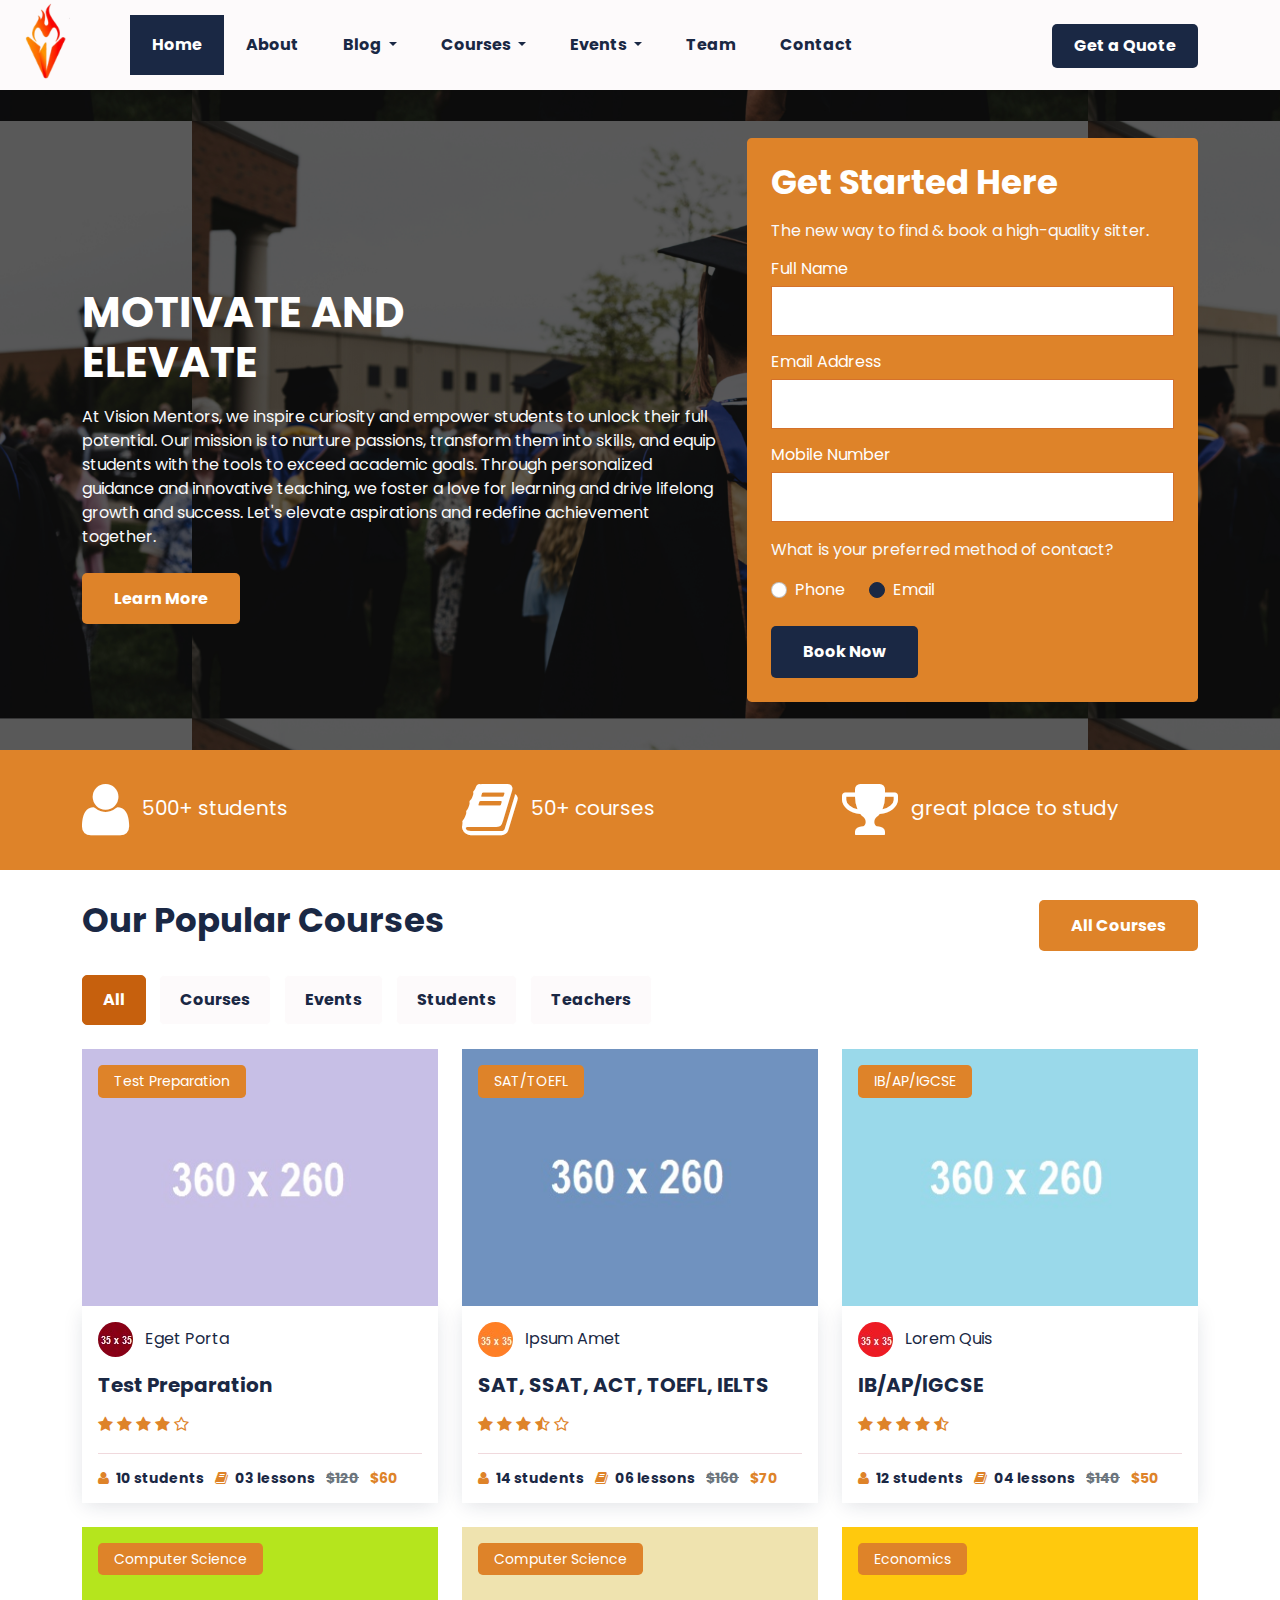
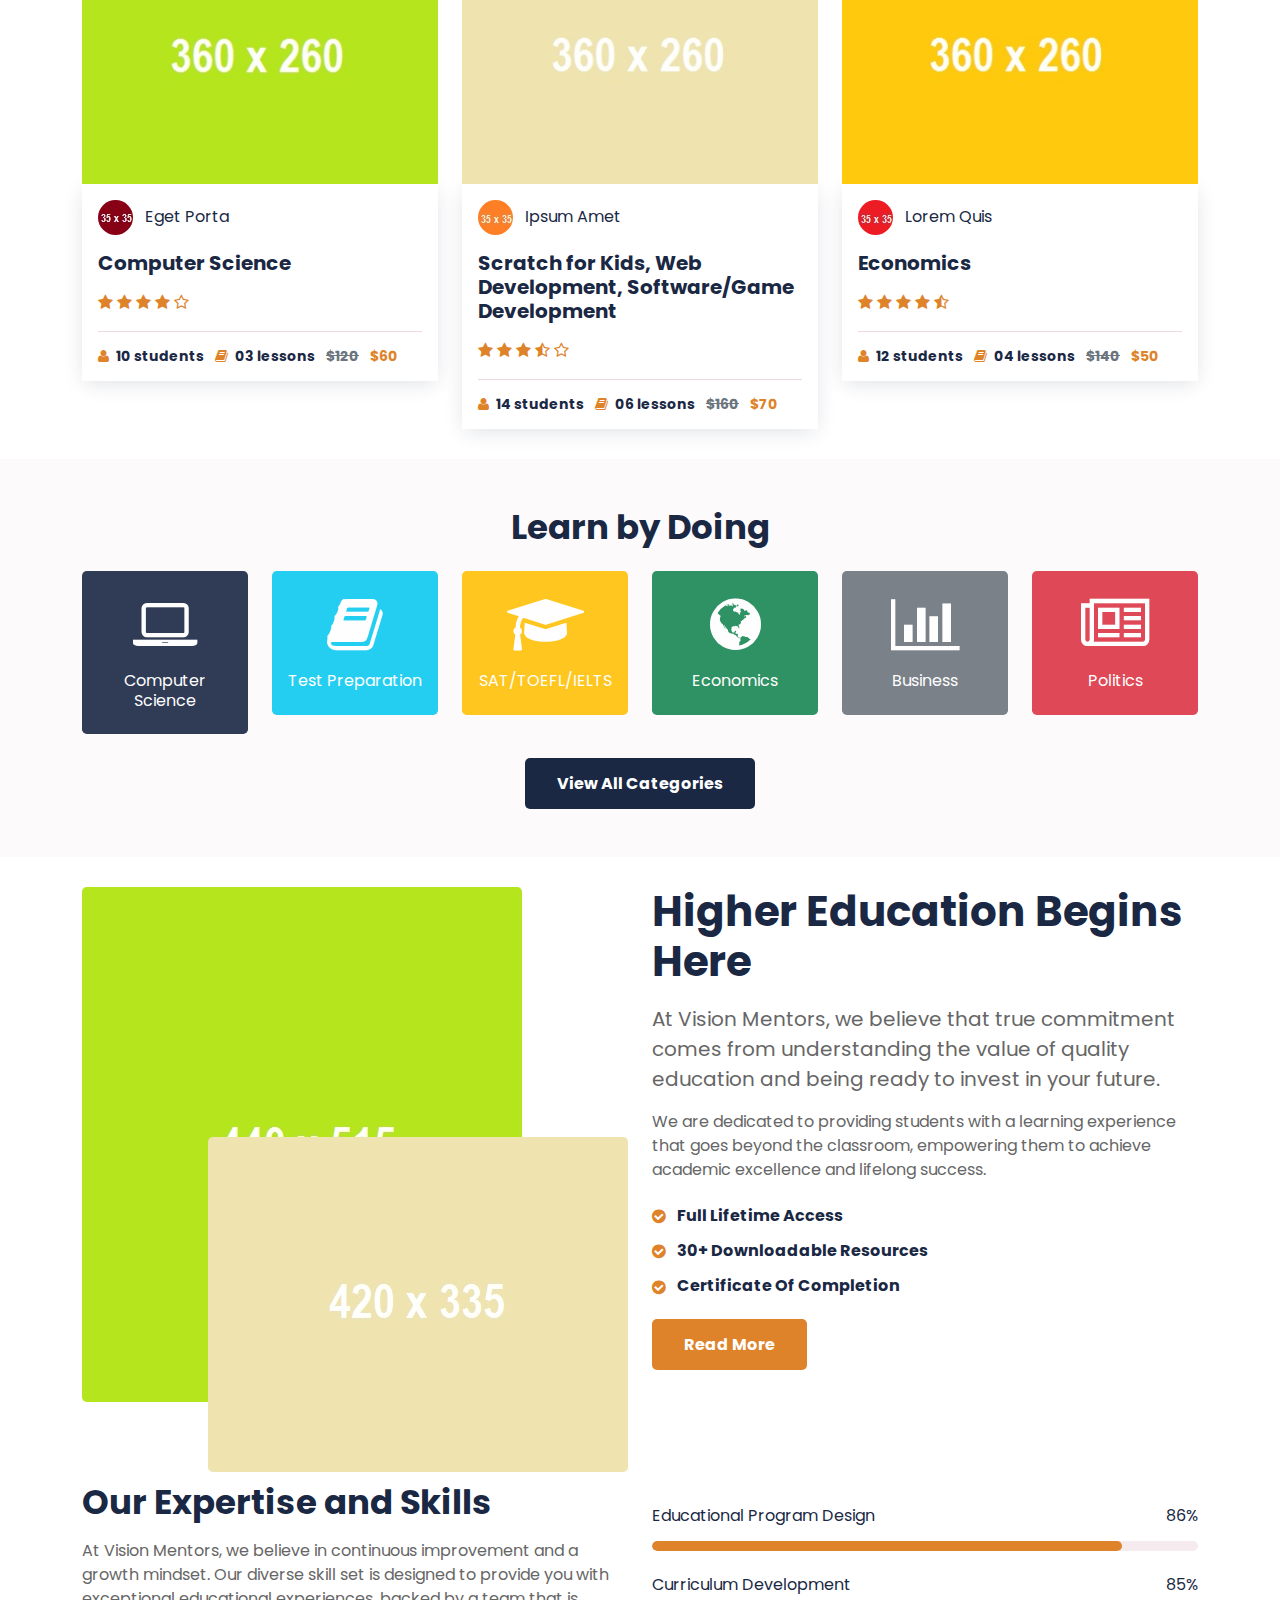
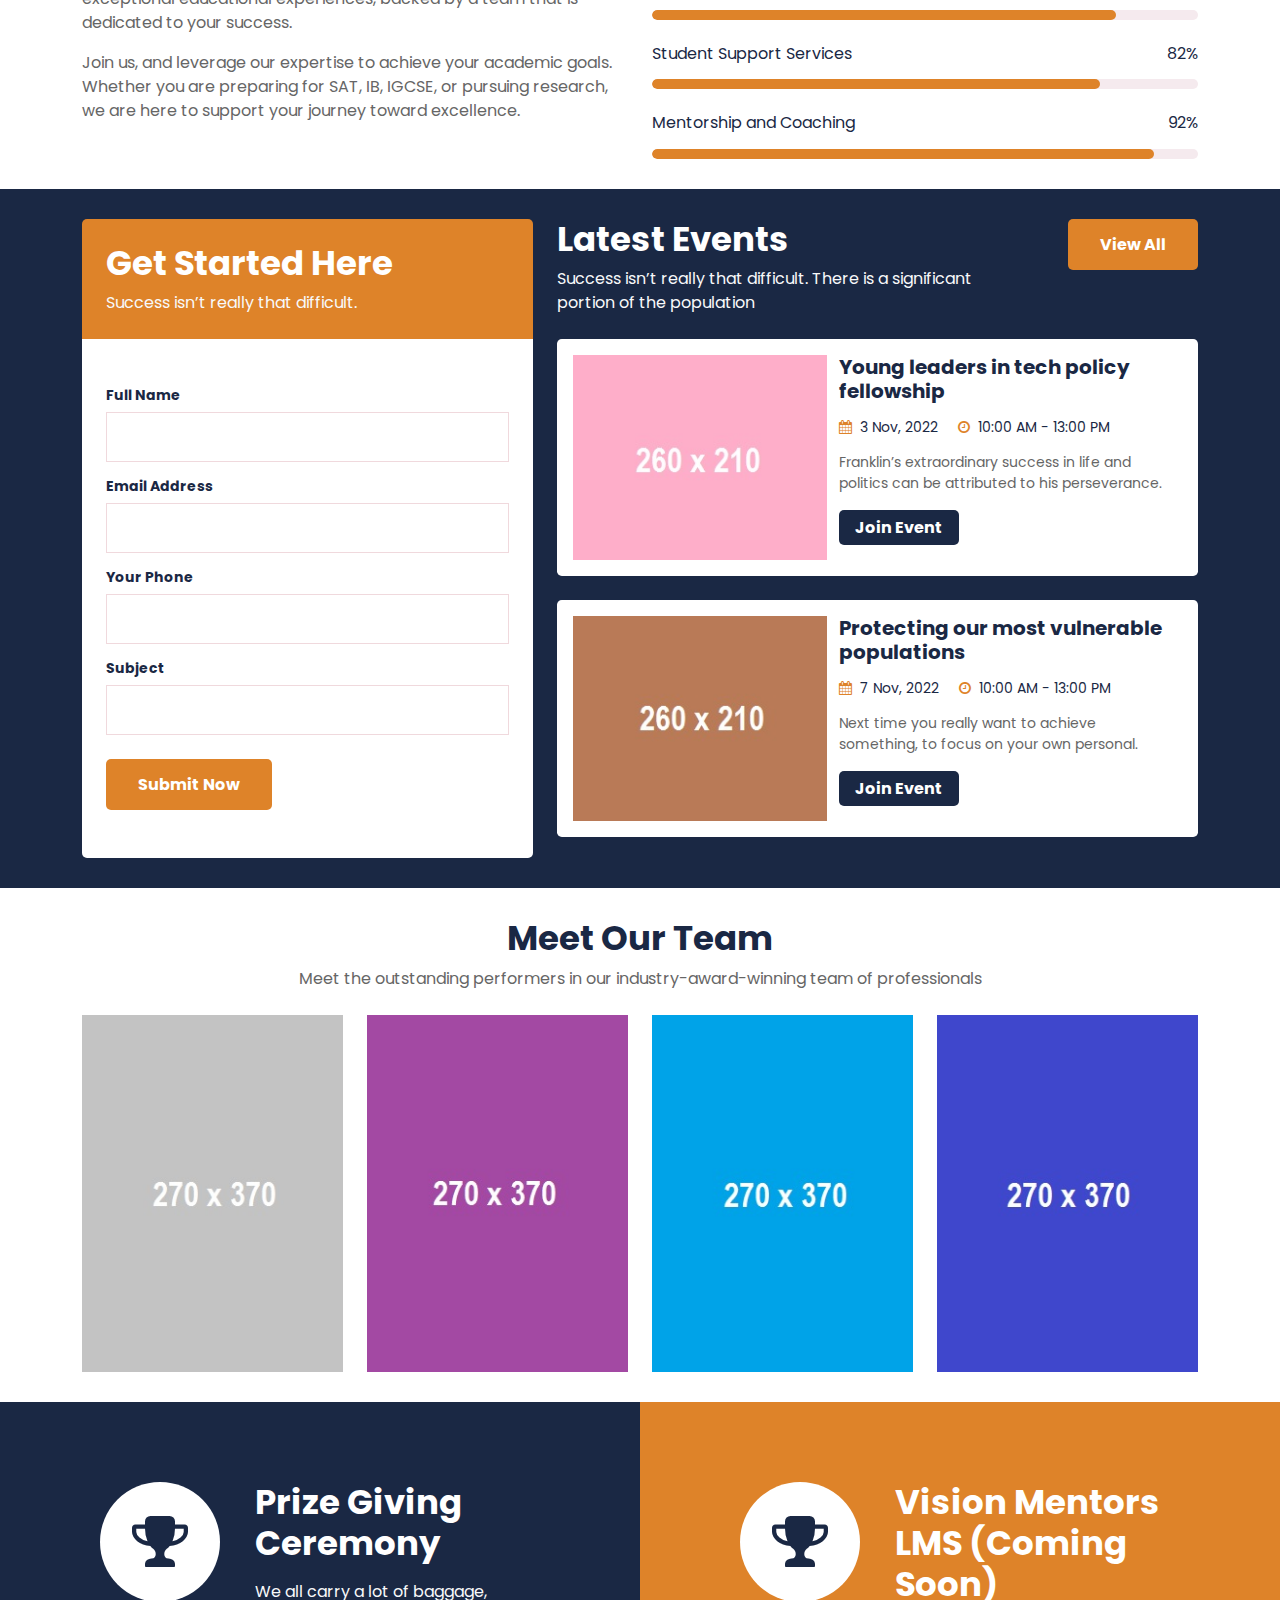
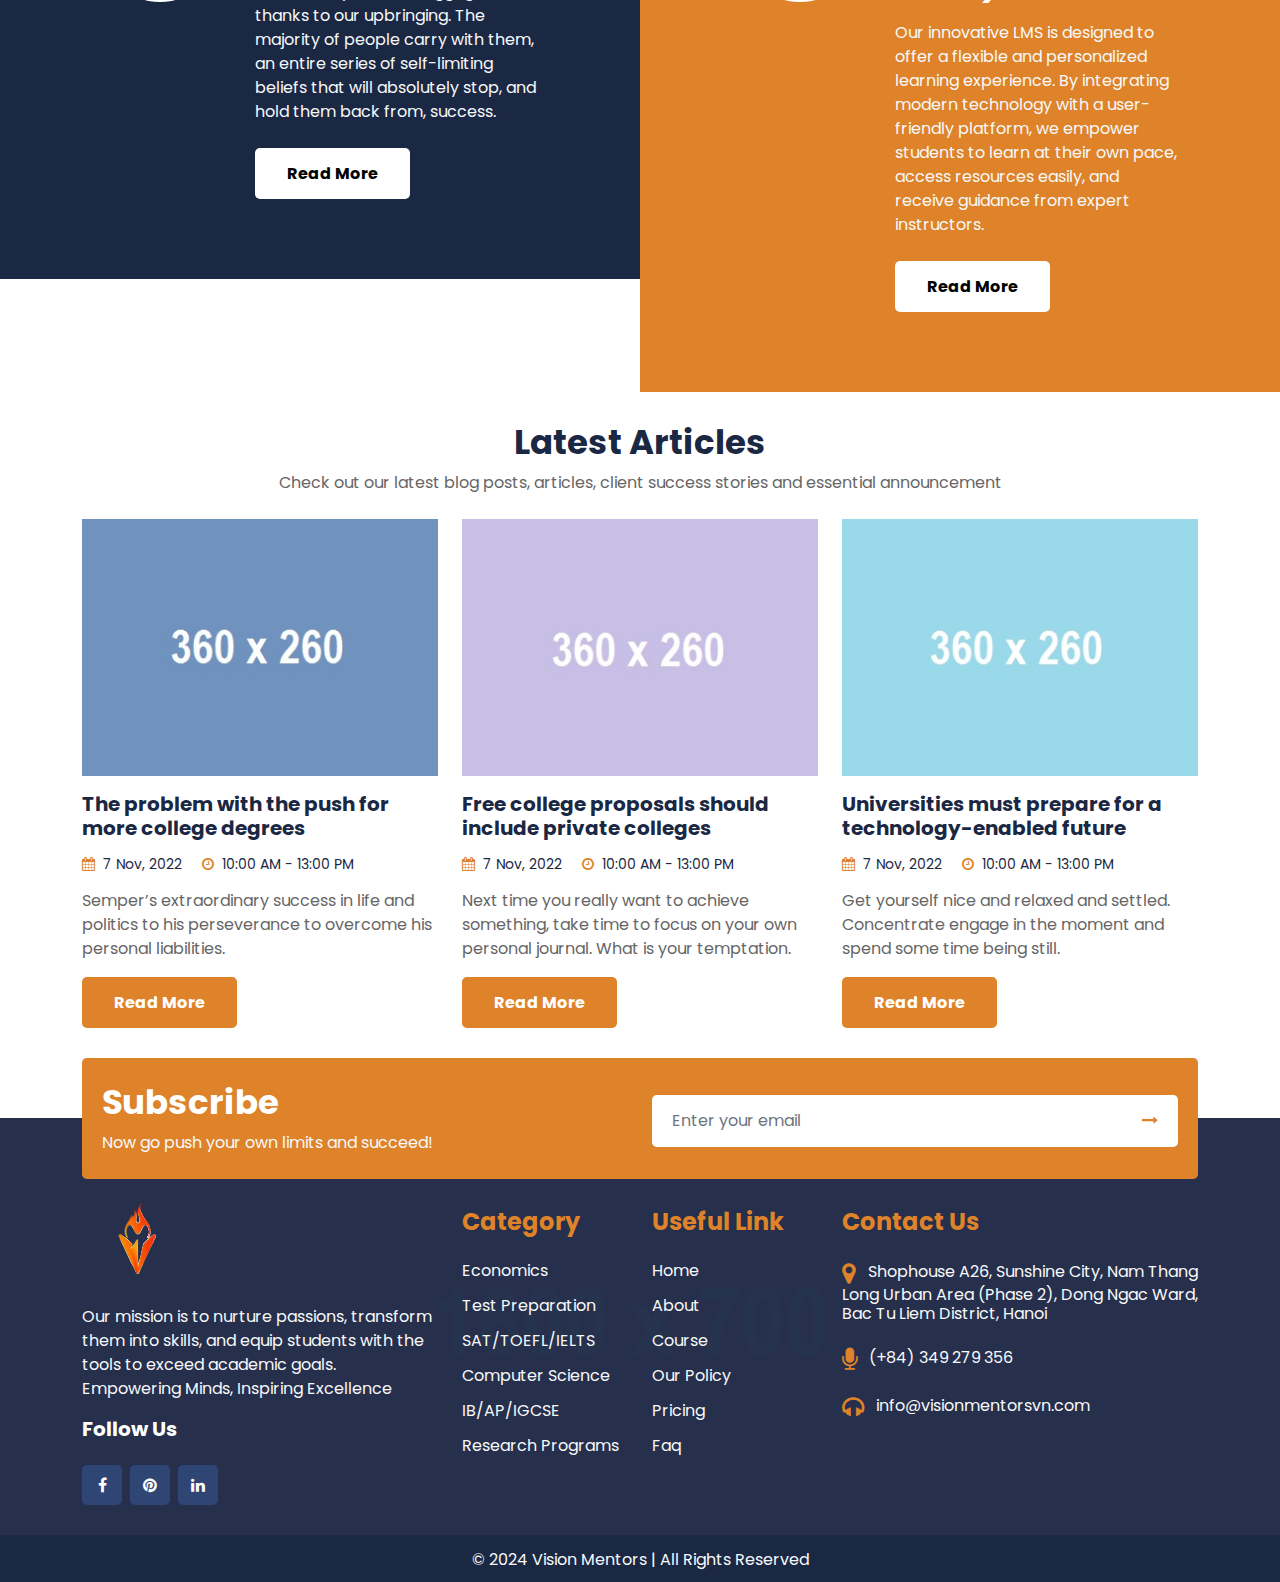
==== index.html @ eeef3424 "First commit" ====
<!DOCTYPE html>
<html lang="en">
<head>
	<meta charset="utf-8">
	<meta http-equiv="X-UA-Compatible" content="IE=edge">
	<meta name="viewport" content="width=device-width, initial-scale=1">
	<title>Vision Mentors</title>
	<link href="css/bootstrap.min.css" rel="stylesheet" >
	<link href="css/font-awesome.min.css" rel="stylesheet" >
	<link href="css/global.css" rel="stylesheet">
	<link href="css/index.css" rel="stylesheet">
    <link href="https://fonts.googleapis.com/css2?family=Poppins&display=swap" rel="stylesheet">
	<script src="js/bootstrap.bundle.min.js"></script>

</head>
<body>

<section id="header">
<nav class="navbar navbar-expand-md navbar-light bg_light p-0" id="navbar_sticky">
  <div class="container-xl">
	<h4 class="mb-0">
		<a class="col_brown" href="index.html">
			<img src="img/logo.png" alt="Vision Mentors Logo" style="max-height: 90px; position: relative; top: -5px; left: -60px;">
		</a>
	</h4>    <button class="navbar-toggler" type="button" data-bs-toggle="collapse" data-bs-target="#navbarSupportedContent" aria-controls="navbarSupportedContent" aria-expanded="false" aria-label="Toggle navigation">
      <span class="navbar-toggler-icon"></span>
    </button>
    <div class="collapse navbar-collapse" id="navbarSupportedContent">
	   <ul class="navbar-nav mb-0">
	    
        <li class="nav-item">
          <a class="nav-link active" aria-current="page" href="index.html">Home</a>
        </li>
		 
		<li class="nav-item">
          <a class="nav-link" href="about.html">About </a>
        </li>

		<li class="nav-item dropdown">
          <a class="nav-link dropdown-toggle" href="#" id="navbarDropdown" role="button" data-bs-toggle="dropdown" aria-expanded="false">
            Blog
          </a>
          <ul class="dropdown-menu drop_1" aria-labelledby="navbarDropdown">
            <li><a class="dropdown-item" href="blog.html"><i class="fa fa-chevron-right font_8 me-1 align-middle"></i> Blog</a></li>
            <li><a class="dropdown-item border-0" href="blog_detail.html"><i class="fa fa-chevron-right font_8 me-1 align-middle"></i> Blog Detail</a></li>
          </ul>
        </li>
		
		<li class="nav-item dropdown">
          <a class="nav-link dropdown-toggle" href="#" id="navbarDropdown" role="button" data-bs-toggle="dropdown" aria-expanded="false">
            Courses
          </a>
          <ul class="dropdown-menu drop_1" aria-labelledby="navbarDropdown">
            <li><a class="dropdown-item" href="course.html"><i class="fa fa-chevron-right font_8 me-1 align-middle"></i> Courses</a></li>
            <li><a class="dropdown-item border-0" href="detail.html"><i class="fa fa-chevron-right font_8 me-1 align-middle"></i> Course Detail</a></li>
          </ul>
        </li>
		
		<li class="nav-item dropdown">
          <a class="nav-link dropdown-toggle" href="#" id="navbarDropdown" role="button" data-bs-toggle="dropdown" aria-expanded="false">
            Events
          </a>
          <ul class="dropdown-menu drop_1" aria-labelledby="navbarDropdown">
            <li><a class="dropdown-item" href="event.html"><i class="fa fa-chevron-right font_8 me-1 align-middle"></i> Events</a></li>
            <li><a class="dropdown-item border-0" href="event_detail.html"><i class="fa fa-chevron-right font_8 me-1 align-middle"></i> Event Detail</a></li>
          </ul>
        </li>
		<li class="nav-item">
          <a class="nav-link" href="team.html">Team </a>
        </li>
		
		
		<li class="nav-item">
          <a class="nav-link" href="contact.html">Contact </a>
        </li>

      </ul>
       <ul class="navbar-nav mb-0 ms-auto">
		
		<li class="nav-item">
          <a class="button_1" href="#">Get a Quote </a>
        </li>
      </ul>
    </div>
  </div>
</nav>
</section>

<section id="center" class="center_h">
 <div class="center_hm pt-5 pb-5">
  <div class="container-xl">
   <div class="center_h1 row">
    <div class="col-md-7">
	 <div class="center_h1l">
	  <h2 class="text-white">MOTIVATE AND <br> ELEVATE</h2>
	  <p class="mt-3 text-light">At Vision Mentors, we inspire curiosity and empower students to unlock their full potential. Our mission is to nurture passions, transform them into skills, and equip students with the tools to exceed academic goals. Through personalized guidance and innovative teaching, we foster a love for learning and drive lifelong growth and success. Let's elevate aspirations and redefine achievement together.</p>
	   <h6 class="mb-0 mt-4"><a class="button" href="about.html">Learn More</a></h6>
	 </div>
	</div>
	<div class="col-md-5">
	 <div class="center_h1r bg_brown p-4 rounded-3">
	  <h3 class="text-white">Get Started Here</h3>
	  <p class="text-light mt-3">The new way to find & book a high-quality sitter.</p>
	  <h6 class="text-white mb-2">Full Name</h6>
	  <input class="form-control" type="text">
	  <h6 class="text-white mb-2 mt-3">Email Address</h6>
	  <input class="form-control" type="text">
	   <h6 class="text-white mb-2 mt-3">Mobile Number</h6>
	  <input class="form-control" type="text">
	  <p class="mt-3 text-light">What is your preferred method of contact?</p>
	    <input class="form-check-input" type="radio" name="flexRadioDefault" id="flexRadioDefault2" checked>
  <label class="form-check-label text-white mx-1" for="flexRadioDefault2">
    Phone
  </label>
    <input class="form-check-input ms-3" type="radio" name="flexRadioDefault" id="flexRadioDefault1" checked>
  <label class="form-check-label text-white mx-1" for="flexRadioDefault2">
    Email
  </label>
  <h6 class="mb-0 mt-4"><a class="button_1" href="#">Book Now</a></h6>
	 </div>
	</div>
   </div>
 </div>
 </div>
</section>

<section id="spec" class="p_3 bg_brown">
 <div class="container-xl">
   <div class="row spec_1">
    <div class="col-md-4">
	 <div class="spec_1i">
	  <h5 class="text-white fw-normal mb-0"><i class="fa fa-user me-2 font_60 lh-1 align-middle"></i> 500+ students</h5>
	 </div>
	</div>
	<div class="col-md-4">
	 <div class="spec_1i">
	  <h5 class="text-white fw-normal mb-0"><i class="fa fa-book me-2 font_60 lh-1 align-middle"></i> 50+ courses</h5>
	 </div>
	</div>
	<div class="col-md-4">
	 <div class="spec_1i">
	  <h5 class="text-white fw-normal mb-0"><i class="fa fa-trophy me-2 font_60 lh-1 align-middle"></i> great place to study </h5>
	 </div>
	</div>
   </div>
 </div>
</section>

<section id="course" class="p_3">
 <div class="container-xl">
   <div class="row course_1">
     <div class="col-md-9">
	  <div class="course_1l">
	   <h3 class="mb-0">Our Popular Courses</h3>
	  </div>
	 </div>
	 <div class="col-md-3">
	  <div class="course_1r text-end">
	    <h6 class="mb-0"><a class="button" href="#">All Courses</a></h6>
	  </div>
	 </div>
   </div>
   <div class="row course_2 mt-4">
    <div class="col-md-12">
	 <ul class="nav nav-tabs mb-0">
    <li class="nav-item d-inline-block me-2">
        <a href="#home" data-bs-toggle="tab" aria-expanded="false" class="nav-link active">
            <span class="d-md-block">All</span>
        </a>
    </li>
    <li class="nav-item d-inline-block me-2">
        <a href="#profile" data-bs-toggle="tab" aria-expanded="true" class="nav-link">
            <span class="d-md-block">Courses</span>
        </a>
    </li>
	<li class="nav-item d-inline-block me-2">
        <a href="#profile1" data-bs-toggle="tab" aria-expanded="true" class="nav-link">
            <span class="d-md-block">Events</span>
        </a>
    </li>
    <li class="nav-item d-inline-block me-2">
        <a href="#profile2" data-bs-toggle="tab" aria-expanded="true" class="nav-link">
            <span class="d-md-block">Students</span>
        </a>
    </li>
	<li class="nav-item d-inline-block">
        <a href="#profile3" data-bs-toggle="tab" aria-expanded="true" class="nav-link">
            <span class="d-md-block">Teachers</span>
        </a>
    </li>
</ul>
	</div>
   </div>
   <div class="row course_3 mt-4">
     <div class="tab-content">
    <div class="tab-pane active" id="home">
        <div class="course_3i row">
		 <div class="col-md-4">
		  <div class="course_3im clearfix">
		   <div class="course_3im1 position-relative clearfix">
		     <div class="course_3im1i clearfix">
		       <div class="grid clearfix">
				  <figure class="effect-jazz mb-0">
					<a href="#"><img src="img/2.jpg" class="w-100" alt="abc"></a>
				  </figure>
			  </div>
		     </div>
			  <div class="course_3im1i1 position-absolute w-100 top-0 clearfix p-3">
		      <h6 class="mb-0"><a class="bg_brown d-inline-block px-3 pt-2 pb-2 text-white font_14 rounded-3" href="#"> Test Preparation</a></h6>
		   </div>
		   </div>
		   <div class="course_3im2 p-3 shadow_box">
		    <h6><img src="img/8.jpg" class="rounded-circle me-2" alt="abc"> Eget Porta</h6>
			<h5 class="mt-3 mb-3"><a href="#">Test Preparation</a></h5>
			<span class="col_yell me-3">
			<i class="fa fa-star"></i>
			<i class="fa fa-star"></i>
			<i class="fa fa-star"></i>
			<i class="fa fa-star"></i>
			<i class="fa fa-star-o"></i>
			</span>
			<hr>
			<h6 class="font_14 fw-bold mb-0"><i class="fa fa-user col_brown me-1"></i> 10 students <i class="fa fa-book col_brown me-1 ms-2"></i> 03 lessons <span class="text-decoration-line-through text-muted mx-2">$120</span> <span class="col_brown">$60</span></h6>
		   </div>
		  </div>
		 </div>
		 <div class="col-md-4">
		  <div class="course_3im clearfix">
		   <div class="course_3im1 position-relative clearfix">
		     <div class="course_3im1i clearfix">
		       <div class="grid clearfix">
				  <figure class="effect-jazz mb-0">
					<a href="#"><img src="img/3.jpg" class="w-100" alt="abc"></a>
				  </figure>
			  </div>
		     </div>
			  <div class="course_3im1i1 position-absolute w-100 top-0 clearfix p-3">
		      <h6 class="mb-0"><a class="bg_brown d-inline-block px-3 pt-2 pb-2 text-white font_14 rounded-3" href="#"> SAT/TOEFL</a></h6>
		   </div>
		   </div>
		   <div class="course_3im2 p-3 shadow_box">
		    <h6><img src="img/9.jpg" class="rounded-circle me-2" alt="abc"> Ipsum Amet</h6>
			<h5 class="mt-3 mb-3"><a href="#">SAT, SSAT, ACT, TOEFL, IELTS</a></h5>
			<span class="col_yell me-3">
			<i class="fa fa-star"></i>
			<i class="fa fa-star"></i>
			<i class="fa fa-star"></i>
			<i class="fa fa-star-half-o"></i>
			<i class="fa fa-star-o"></i>
			</span>
			<hr>
			<h6 class="font_14 fw-bold mb-0"><i class="fa fa-user col_brown me-1"></i> 14 students <i class="fa fa-book col_brown me-1 ms-2"></i> 06 lessons <span class="text-decoration-line-through text-muted mx-2">$160</span> <span class="col_brown">$70</span></h6>
		   </div>
		  </div>
		 </div>
		 <div class="col-md-4">
		  <div class="course_3im clearfix">
		   <div class="course_3im1 position-relative clearfix">
		     <div class="course_3im1i clearfix">
		       <div class="grid clearfix">
				  <figure class="effect-jazz mb-0">
					<a href="#"><img src="img/4.jpg" class="w-100" alt="abc"></a>
				  </figure>
			  </div>
		     </div>
			  <div class="course_3im1i1 position-absolute w-100 top-0 clearfix p-3">
		      <h6 class="mb-0"><a class="bg_brown d-inline-block px-3 pt-2 pb-2 text-white font_14 rounded-3" href="#"> IB/AP/IGCSE</a></h6>
		   </div>
		   </div>
		   <div class="course_3im2 p-3 shadow_box">
		    <h6><img src="img/10.jpg" class="rounded-circle me-2" alt="abc"> Lorem Quis</h6>
			<h5 class="mt-3 mb-3"><a href="#">IB/AP/IGCSE</a></h5>
			<span class="col_yell me-3">
			<i class="fa fa-star"></i>
			<i class="fa fa-star"></i>
			<i class="fa fa-star"></i>
			<i class="fa fa-star"></i>
			<i class="fa fa-star-half-o"></i>
			</span>
			<hr>
			<h6 class="font_14 fw-bold mb-0"><i class="fa fa-user col_brown me-1"></i> 12 students <i class="fa fa-book col_brown me-1 ms-2"></i> 04 lessons <span class="text-decoration-line-through text-muted mx-2">$140</span> <span class="col_brown">$50</span></h6>
		   </div>
		  </div>
		 </div>
		</div>
		<div class="course_3i row mt-4">
		 <div class="col-md-4">
		  <div class="course_3im clearfix">
		   <div class="course_3im1 position-relative clearfix">
		     <div class="course_3im1i clearfix">
		       <div class="grid clearfix">
				  <figure class="effect-jazz mb-0">
					<a href="#"><img src="img/5.jpg" class="w-100" alt="abc"></a>
				  </figure>
			  </div>
		     </div>
			  <div class="course_3im1i1 position-absolute w-100 top-0 clearfix p-3">
		      <h6 class="mb-0"><a class="bg_brown d-inline-block px-3 pt-2 pb-2 text-white font_14 rounded-3" href="#"> Computer Science</a></h6>
		   </div>
		   </div>
		   <div class="course_3im2 p-3 shadow_box">
		    <h6><img src="img/8.jpg" class="rounded-circle me-2" alt="abc"> Eget Porta</h6>
			<h5 class="mt-3 mb-3"><a href="#">Computer Science</a></h5>
			<span class="col_yell me-3">
			<i class="fa fa-star"></i>
			<i class="fa fa-star"></i>
			<i class="fa fa-star"></i>
			<i class="fa fa-star"></i>
			<i class="fa fa-star-o"></i>
			</span>
			<hr>
			<h6 class="font_14 fw-bold mb-0"><i class="fa fa-user col_brown me-1"></i> 10 students <i class="fa fa-book col_brown me-1 ms-2"></i> 03 lessons <span class="text-decoration-line-through text-muted mx-2">$120</span> <span class="col_brown">$60</span></h6>
		   </div>
		  </div>
		 </div>
		 <div class="col-md-4">
		  <div class="course_3im clearfix">
		   <div class="course_3im1 position-relative clearfix">
		     <div class="course_3im1i clearfix">
		       <div class="grid clearfix">
				  <figure class="effect-jazz mb-0">
					<a href="#"><img src="img/6.jpg" class="w-100" alt="abc"></a>
				  </figure>
			  </div>
		     </div>
			  <div class="course_3im1i1 position-absolute w-100 top-0 clearfix p-3">
		      <h6 class="mb-0"><a class="bg_brown d-inline-block px-3 pt-2 pb-2 text-white font_14 rounded-3" href="#"> Computer Science</a></h6>
		   </div>
		   </div>
		   <div class="course_3im2 p-3 shadow_box">
		    <h6><img src="img/9.jpg" class="rounded-circle me-2" alt="abc"> Ipsum Amet</h6>
			<h5 class="mt-3 mb-3"><a href="#">Scratch for Kids, Web Development, Software/Game Development</a></h5>
			<span class="col_yell me-3">
			<i class="fa fa-star"></i>
			<i class="fa fa-star"></i>
			<i class="fa fa-star"></i>
			<i class="fa fa-star-half-o"></i>
			<i class="fa fa-star-o"></i>
			</span>
			<hr>
			<h6 class="font_14 fw-bold mb-0"><i class="fa fa-user col_brown me-1"></i> 14 students <i class="fa fa-book col_brown me-1 ms-2"></i> 06 lessons <span class="text-decoration-line-through text-muted mx-2">$160</span> <span class="col_brown">$70</span></h6>
		   </div>
		  </div>
		 </div>
		 <div class="col-md-4">
		  <div class="course_3im clearfix">
		   <div class="course_3im1 position-relative clearfix">
		     <div class="course_3im1i clearfix">
		       <div class="grid clearfix">
				  <figure class="effect-jazz mb-0">
					<a href="#"><img src="img/7.jpg" class="w-100" alt="abc"></a>
				  </figure>
			  </div>
		     </div>
			  <div class="course_3im1i1 position-absolute w-100 top-0 clearfix p-3">
		      <h6 class="mb-0"><a class="bg_brown d-inline-block px-3 pt-2 pb-2 text-white font_14 rounded-3" href="#"> Economics</a></h6>
		   </div>
		   </div>
		   <div class="course_3im2 p-3 shadow_box">
		    <h6><img src="img/10.jpg" class="rounded-circle me-2" alt="abc"> Lorem Quis</h6>
			<h5 class="mt-3 mb-3"><a href="#">Economics</a></h5>
			<span class="col_yell me-3">
			<i class="fa fa-star"></i>
			<i class="fa fa-star"></i>
			<i class="fa fa-star"></i>
			<i class="fa fa-star"></i>
			<i class="fa fa-star-half-o"></i>
			</span>
			<hr>
			<h6 class="font_14 fw-bold mb-0"><i class="fa fa-user col_brown me-1"></i> 12 students <i class="fa fa-book col_brown me-1 ms-2"></i> 04 lessons <span class="text-decoration-line-through text-muted mx-2">$140</span> <span class="col_brown">$50</span></h6>
		   </div>
		  </div>
		 </div>
		</div>
    </div>
    <div class="tab-pane" id="profile">
         <div class="course_3i row">
		 <div class="col-md-4">
		  <div class="course_3im clearfix">
		   <div class="course_3im1 position-relative clearfix">
		     <div class="course_3im1i clearfix">
		       <div class="grid clearfix">
				  <figure class="effect-jazz mb-0">
					<a href="#"><img src="img/5.jpg" class="w-100" alt="abc"></a>
				  </figure>
			  </div>
		     </div>
			  <div class="course_3im1i1 position-absolute w-100 top-0 clearfix p-3">
		      <h6 class="mb-0"><a class="bg_brown d-inline-block px-3 pt-2 pb-2 text-white font_14 rounded-3" href="#"> Research Program</a></h6>
		   </div>
		   </div>
		   <div class="course_3im2 p-3 shadow_box">
		    <h6><img src="img/8.jpg" class="rounded-circle me-2" alt="abc"> Eget Porta</h6>
			<h5 class="mt-3 mb-3"><a href="#">Research Program</a></h5>
			<span class="col_yell me-3">
			<i class="fa fa-star"></i>
			<i class="fa fa-star"></i>
			<i class="fa fa-star"></i>
			<i class="fa fa-star"></i>
			<i class="fa fa-star-o"></i>
			</span>
			<hr>
			<h6 class="font_14 fw-bold mb-0"><i class="fa fa-user col_brown me-1"></i> 10 students <i class="fa fa-book col_brown me-1 ms-2"></i> 03 lessons <span class="text-decoration-line-through text-muted mx-2">$120</span> <span class="col_brown">$60</span></h6>
		   </div>
		  </div>
		 </div>
		 <div class="col-md-4">
		  <div class="course_3im clearfix">
		   <div class="course_3im1 position-relative clearfix">
		     <div class="course_3im1i clearfix">
		       <div class="grid clearfix">
				  <figure class="effect-jazz mb-0">
					<a href="#"><img src="img/6.jpg" class="w-100" alt="abc"></a>
				  </figure>
			  </div>
		     </div>
			  <div class="course_3im1i1 position-absolute w-100 top-0 clearfix p-3">
		      <h6 class="mb-0"><a class="bg_brown d-inline-block px-3 pt-2 pb-2 text-white font_14 rounded-3" href="#"> Politics</a></h6>
		   </div>
		   </div>
		   <div class="course_3im2 p-3 shadow_box">
		    <h6><img src="img/9.jpg" class="rounded-circle me-2" alt="abc"> Ipsum Amet</h6>
			<h5 class="mt-3 mb-3"><a href="#">Business & Management Studies</a></h5>
			<span class="col_yell me-3">
			<i class="fa fa-star"></i>
			<i class="fa fa-star"></i>
			<i class="fa fa-star"></i>
			<i class="fa fa-star-half-o"></i>
			<i class="fa fa-star-o"></i>
			</span>
			<hr>
			<h6 class="font_14 fw-bold mb-0"><i class="fa fa-user col_brown me-1"></i> 14 students <i class="fa fa-book col_brown me-1 ms-2"></i> 06 lessons <span class="text-decoration-line-through text-muted mx-2">$160</span> <span class="col_brown">$70</span></h6>
		   </div>
		  </div>
		 </div>
		 <div class="col-md-4">
		  <div class="course_3im clearfix">
		   <div class="course_3im1 position-relative clearfix">
		     <div class="course_3im1i clearfix">
		       <div class="grid clearfix">
				  <figure class="effect-jazz mb-0">
					<a href="#"><img src="img/7.jpg" class="w-100" alt="abc"></a>
				  </figure>
			  </div>
		     </div>
			  <div class="course_3im1i1 position-absolute w-100 top-0 clearfix p-3">
		      <h6 class="mb-0"><a class="bg_brown d-inline-block px-3 pt-2 pb-2 text-white font_14 rounded-3" href="#"> Psychology</a></h6>
		   </div>
		   </div>
		   <div class="course_3im2 p-3 shadow_box">
		    <h6><img src="img/10.jpg" class="rounded-circle me-2" alt="abc"> Lorem Quis</h6>
			<h5 class="mt-3 mb-3"><a href="#">History of Art, Architecture & Design</a></h5>
			<span class="col_yell me-3">
			<i class="fa fa-star"></i>
			<i class="fa fa-star"></i>
			<i class="fa fa-star"></i>
			<i class="fa fa-star"></i>
			<i class="fa fa-star-half-o"></i>
			</span>
			<hr>
			<h6 class="font_14 fw-bold mb-0"><i class="fa fa-user col_brown me-1"></i> 12 students <i class="fa fa-book col_brown me-1 ms-2"></i> 04 lessons <span class="text-decoration-line-through text-muted mx-2">$140</span> <span class="col_brown">$50</span></h6>
		   </div>
		  </div>
		 </div>
		</div>
    </div>
	
	<div class="tab-pane" id="profile1">
         <div class="course_3i row">
		 <div class="col-md-4">
		  <div class="course_3im clearfix">
		   <div class="course_3im1 position-relative clearfix">
		     <div class="course_3im1i clearfix">
		       <div class="grid clearfix">
				  <figure class="effect-jazz mb-0">
					<a href="#"><img src="img/2.jpg" class="w-100" alt="abc"></a>
				  </figure>
			  </div>
		     </div>
			  <div class="course_3im1i1 position-absolute w-100 top-0 clearfix p-3">
		      <h6 class="mb-0"><a class="bg_brown d-inline-block px-3 pt-2 pb-2 text-white font_14 rounded-3" href="#"> Business</a></h6>
		   </div>
		   </div>
		   <div class="course_3im2 p-3 shadow_box">
		    <h6><img src="img/8.jpg" class="rounded-circle me-2" alt="abc"> Eget Porta</h6>
			<h5 class="mt-3 mb-3"><a href="#">Aeronautical & Manufacturing Engineering</a></h5>
			<span class="col_yell me-3">
			<i class="fa fa-star"></i>
			<i class="fa fa-star"></i>
			<i class="fa fa-star"></i>
			<i class="fa fa-star"></i>
			<i class="fa fa-star-o"></i>
			</span>
			<hr>
			<h6 class="font_14 fw-bold mb-0"><i class="fa fa-user col_brown me-1"></i> 10 students <i class="fa fa-book col_brown me-1 ms-2"></i> 03 lessons <span class="text-decoration-line-through text-muted mx-2">$120</span> <span class="col_brown">$60</span></h6>
		   </div>
		  </div>
		 </div>
		 <div class="col-md-4">
		  <div class="course_3im clearfix">
		   <div class="course_3im1 position-relative clearfix">
		     <div class="course_3im1i clearfix">
		       <div class="grid clearfix">
				  <figure class="effect-jazz mb-0">
					<a href="#"><img src="img/3.jpg" class="w-100" alt="abc"></a>
				  </figure>
			  </div>
		     </div>
			  <div class="course_3im1i1 position-absolute w-100 top-0 clearfix p-3">
		      <h6 class="mb-0"><a class="bg_brown d-inline-block px-3 pt-2 pb-2 text-white font_14 rounded-3" href="#"> Politics</a></h6>
		   </div>
		   </div>
		   <div class="course_3im2 p-3 shadow_box">
		    <h6><img src="img/9.jpg" class="rounded-circle me-2" alt="abc"> Ipsum Amet</h6>
			<h5 class="mt-3 mb-3"><a href="#">Business & Management Studies</a></h5>
			<span class="col_yell me-3">
			<i class="fa fa-star"></i>
			<i class="fa fa-star"></i>
			<i class="fa fa-star"></i>
			<i class="fa fa-star-half-o"></i>
			<i class="fa fa-star-o"></i>
			</span>
			<hr>
			<h6 class="font_14 fw-bold mb-0"><i class="fa fa-user col_brown me-1"></i> 14 students <i class="fa fa-book col_brown me-1 ms-2"></i> 06 lessons <span class="text-decoration-line-through text-muted mx-2">$160</span> <span class="col_brown">$70</span></h6>
		   </div>
		  </div>
		 </div>
		 <div class="col-md-4">
		  <div class="course_3im clearfix">
		   <div class="course_3im1 position-relative clearfix">
		     <div class="course_3im1i clearfix">
		       <div class="grid clearfix">
				  <figure class="effect-jazz mb-0">
					<a href="#"><img src="img/4.jpg" class="w-100" alt="abc"></a>
				  </figure>
			  </div>
		     </div>
			  <div class="course_3im1i1 position-absolute w-100 top-0 clearfix p-3">
		      <h6 class="mb-0"><a class="bg_brown d-inline-block px-3 pt-2 pb-2 text-white font_14 rounded-3" href="#"> Psychology</a></h6>
		   </div>
		   </div>
		   <div class="course_3im2 p-3 shadow_box">
		    <h6><img src="img/10.jpg" class="rounded-circle me-2" alt="abc"> Lorem Quis</h6>
			<h5 class="mt-3 mb-3"><a href="#">History of Art, Architecture & Design</a></h5>
			<span class="col_yell me-3">
			<i class="fa fa-star"></i>
			<i class="fa fa-star"></i>
			<i class="fa fa-star"></i>
			<i class="fa fa-star"></i>
			<i class="fa fa-star-half-o"></i>
			</span>
			<hr>
			<h6 class="font_14 fw-bold mb-0"><i class="fa fa-user col_brown me-1"></i> 12 students <i class="fa fa-book col_brown me-1 ms-2"></i> 04 lessons <span class="text-decoration-line-through text-muted mx-2">$140</span> <span class="col_brown">$50</span></h6>
		   </div>
		  </div>
		 </div>
		</div>
    </div>
	
	<div class="tab-pane" id="profile2">
         <div class="course_3i row">
		 <div class="col-md-4">
		  <div class="course_3im clearfix">
		   <div class="course_3im1 position-relative clearfix">
		     <div class="course_3im1i clearfix">
		       <div class="grid clearfix">
				  <figure class="effect-jazz mb-0">
					<a href="#"><img src="img/5.jpg" class="w-100" alt="abc"></a>
				  </figure>
			  </div>
		     </div>
			  <div class="course_3im1i1 position-absolute w-100 top-0 clearfix p-3">
		      <h6 class="mb-0"><a class="bg_brown d-inline-block px-3 pt-2 pb-2 text-white font_14 rounded-3" href="#"> Business</a></h6>
		   </div>
		   </div>
		   <div class="course_3im2 p-3 shadow_box">
		    <h6><img src="img/8.jpg" class="rounded-circle me-2" alt="abc"> Eget Porta</h6>
			<h5 class="mt-3 mb-3"><a href="#">Aeronautical & Manufacturing Engineering</a></h5>
			<span class="col_yell me-3">
			<i class="fa fa-star"></i>
			<i class="fa fa-star"></i>
			<i class="fa fa-star"></i>
			<i class="fa fa-star"></i>
			<i class="fa fa-star-o"></i>
			</span>
			<hr>
			<h6 class="font_14 fw-bold mb-0"><i class="fa fa-user col_brown me-1"></i> 10 students <i class="fa fa-book col_brown me-1 ms-2"></i> 03 lessons <span class="text-decoration-line-through text-muted mx-2">$120</span> <span class="col_brown">$60</span></h6>
		   </div>
		  </div>
		 </div>
		 <div class="col-md-4">
		  <div class="course_3im clearfix">
		   <div class="course_3im1 position-relative clearfix">
		     <div class="course_3im1i clearfix">
		       <div class="grid clearfix">
				  <figure class="effect-jazz mb-0">
					<a href="#"><img src="img/6.jpg" class="w-100" alt="abc"></a>
				  </figure>
			  </div>
		     </div>
			  <div class="course_3im1i1 position-absolute w-100 top-0 clearfix p-3">
		      <h6 class="mb-0"><a class="bg_brown d-inline-block px-3 pt-2 pb-2 text-white font_14 rounded-3" href="#"> Politics</a></h6>
		   </div>
		   </div>
		   <div class="course_3im2 p-3 shadow_box">
		    <h6><img src="img/9.jpg" class="rounded-circle me-2" alt="abc"> Ipsum Amet</h6>
			<h5 class="mt-3 mb-3"><a href="#">Business & Management Studies</a></h5>
			<span class="col_yell me-3">
			<i class="fa fa-star"></i>
			<i class="fa fa-star"></i>
			<i class="fa fa-star"></i>
			<i class="fa fa-star-half-o"></i>
			<i class="fa fa-star-o"></i>
			</span>
			<hr>
			<h6 class="font_14 fw-bold mb-0"><i class="fa fa-user col_brown me-1"></i> 14 students <i class="fa fa-book col_brown me-1 ms-2"></i> 06 lessons <span class="text-decoration-line-through text-muted mx-2">$160</span> <span class="col_brown">$70</span></h6>
		   </div>
		  </div>
		 </div>
		 <div class="col-md-4">
		  <div class="course_3im clearfix">
		   <div class="course_3im1 position-relative clearfix">
		     <div class="course_3im1i clearfix">
		       <div class="grid clearfix">
				  <figure class="effect-jazz mb-0">
					<a href="#"><img src="img/7.jpg" class="w-100" alt="abc"></a>
				  </figure>
			  </div>
		     </div>
			  <div class="course_3im1i1 position-absolute w-100 top-0 clearfix p-3">
		      <h6 class="mb-0"><a class="bg_brown d-inline-block px-3 pt-2 pb-2 text-white font_14 rounded-3" href="#"> Psychology</a></h6>
		   </div>
		   </div>
		   <div class="course_3im2 p-3 shadow_box">
		    <h6><img src="img/10.jpg" class="rounded-circle me-2" alt="abc"> Lorem Quis</h6>
			<h5 class="mt-3 mb-3"><a href="#">History of Art, Architecture & Design</a></h5>
			<span class="col_yell me-3">
			<i class="fa fa-star"></i>
			<i class="fa fa-star"></i>
			<i class="fa fa-star"></i>
			<i class="fa fa-star"></i>
			<i class="fa fa-star-half-o"></i>
			</span>
			<hr>
			<h6 class="font_14 fw-bold mb-0"><i class="fa fa-user col_brown me-1"></i> 12 students <i class="fa fa-book col_brown me-1 ms-2"></i> 04 lessons <span class="text-decoration-line-through text-muted mx-2">$140</span> <span class="col_brown">$50</span></h6>
		   </div>
		  </div>
		 </div>
		</div>
    </div>
	
	<div class="tab-pane" id="profile3">
         <div class="course_3i row">
		 <div class="col-md-4">
		  <div class="course_3im clearfix">
		   <div class="course_3im1 position-relative clearfix">
		     <div class="course_3im1i clearfix">
		       <div class="grid clearfix">
				  <figure class="effect-jazz mb-0">
					<a href="#"><img src="img/2.jpg" class="w-100" alt="abc"></a>
				  </figure>
			  </div>
		     </div>
			  <div class="course_3im1i1 position-absolute w-100 top-0 clearfix p-3">
		      <h6 class="mb-0"><a class="bg_brown d-inline-block px-3 pt-2 pb-2 text-white font_14 rounded-3" href="#"> Business</a></h6>
		   </div>
		   </div>
		   <div class="course_3im2 p-3 shadow_box">
		    <h6><img src="img/8.jpg" class="rounded-circle me-2" alt="abc"> Eget Porta</h6>
			<h5 class="mt-3 mb-3"><a href="#">Aeronautical & Manufacturing Engineering</a></h5>
			<span class="col_yell me-3">
			<i class="fa fa-star"></i>
			<i class="fa fa-star"></i>
			<i class="fa fa-star"></i>
			<i class="fa fa-star"></i>
			<i class="fa fa-star-o"></i>
			</span>
			<hr>
			<h6 class="font_14 fw-bold mb-0"><i class="fa fa-user col_brown me-1"></i> 10 students <i class="fa fa-book col_brown me-1 ms-2"></i> 03 lessons <span class="text-decoration-line-through text-muted mx-2">$120</span> <span class="col_brown">$60</span></h6>
		   </div>
		  </div>
		 </div>
		 <div class="col-md-4">
		  <div class="course_3im clearfix">
		   <div class="course_3im1 position-relative clearfix">
		     <div class="course_3im1i clearfix">
		       <div class="grid clearfix">
				  <figure class="effect-jazz mb-0">
					<a href="#"><img src="img/3.jpg" class="w-100" alt="abc"></a>
				  </figure>
			  </div>
		     </div>
			  <div class="course_3im1i1 position-absolute w-100 top-0 clearfix p-3">
		      <h6 class="mb-0"><a class="bg_brown d-inline-block px-3 pt-2 pb-2 text-white font_14 rounded-3" href="#"> Politics</a></h6>
		   </div>
		   </div>
		   <div class="course_3im2 p-3 shadow_box">
		    <h6><img src="img/9.jpg" class="rounded-circle me-2" alt="abc"> Ipsum Amet</h6>
			<h5 class="mt-3 mb-3"><a href="#">Business & Management Studies</a></h5>
			<span class="col_yell me-3">
			<i class="fa fa-star"></i>
			<i class="fa fa-star"></i>
			<i class="fa fa-star"></i>
			<i class="fa fa-star-half-o"></i>
			<i class="fa fa-star-o"></i>
			</span>
			<hr>
			<h6 class="font_14 fw-bold mb-0"><i class="fa fa-user col_brown me-1"></i> 14 students <i class="fa fa-book col_brown me-1 ms-2"></i> 06 lessons <span class="text-decoration-line-through text-muted mx-2">$160</span> <span class="col_brown">$70</span></h6>
		   </div>
		  </div>
		 </div>
		 <div class="col-md-4">
		  <div class="course_3im clearfix">
		   <div class="course_3im1 position-relative clearfix">
		     <div class="course_3im1i clearfix">
		       <div class="grid clearfix">
				  <figure class="effect-jazz mb-0">
					<a href="#"><img src="img/4.jpg" class="w-100" alt="abc"></a>
				  </figure>
			  </div>
		     </div>
			  <div class="course_3im1i1 position-absolute w-100 top-0 clearfix p-3">
		      <h6 class="mb-0"><a class="bg_brown d-inline-block px-3 pt-2 pb-2 text-white font_14 rounded-3" href="#"> Psychology</a></h6>
		   </div>
		   </div>
		   <div class="course_3im2 p-3 shadow_box">
		    <h6><img src="img/10.jpg" class="rounded-circle me-2" alt="abc"> Lorem Quis</h6>
			<h5 class="mt-3 mb-3"><a href="#">History of Art, Architecture & Design</a></h5>
			<span class="col_yell me-3">
			<i class="fa fa-star"></i>
			<i class="fa fa-star"></i>
			<i class="fa fa-star"></i>
			<i class="fa fa-star"></i>
			<i class="fa fa-star-half-o"></i>
			</span>
			<hr>
			<h6 class="font_14 fw-bold mb-0"><i class="fa fa-user col_brown me-1"></i> 12 students <i class="fa fa-book col_brown me-1 ms-2"></i> 04 lessons <span class="text-decoration-line-through text-muted mx-2">$140</span> <span class="col_brown">$50</span></h6>
		   </div>
		  </div>
		 </div>
		</div>
    </div>
    
</div>
   </div>
 </div>
</section>

<section id="learn" class="pt-5 pb-5 bg_light">
 <div class="container-xl">
    <div class="learn_1 row text-center mb-4">
	 <h3 class="mb-0">Learn by Doing</h3>
	</div>
	<div class="learn_2 row">
	 <div class="col-md-2 col-sm-6">
		<div class="learn_2i bg_dark px-3 pt-4 pb-4 rounded-3 text-center">
			<span class="lh-1 font_60 text-white"><i class="fa fa-laptop"></i></span>
			<h6 class="mb-0 mt-3 text-white">Computer Science</h6>
		</div>
	 </div>
	 <div class="col-md-2 col-sm-6">
		<div class="learn_2i bg-info px-3 pt-4 pb-4 rounded-3 text-center">
			<span class="lh-1 font_60 text-white"><i class="fa fa-book"></i></span>
			<h6 class="mb-0 mt-3 text-white">Test Preparation</h6>
		</div>		
	 </div>
	 <div class="col-md-2 col-sm-6">
		<div class="learn_2i bg-warning px-3 pt-4 pb-4 rounded-3 text-center">
			<span class="lh-1 font_60 text-white"><i class="fa fa-graduation-cap"></i></span>
			<h6 class="mb-0 mt-3 text-white">SAT/TOEFL/IELTS</h6>
		</div>
		
	 </div>
	 <div class="col-md-2 col-sm-6">
	  <div class="learn_2i bg-success px-3 pt-4 pb-4 rounded-3 text-center">
	   <span class="lh-1 font_60 text-white"><i class="fa fa-globe"></i></span>
	   <h6 class="mb-0 mt-3 text-white">Economics</h6>
	  </div>
	 </div>
	 <div class="col-md-2 col-sm-6">
	  <div class="learn_2i bg-secondary  px-3 pt-4 pb-4 rounded-3 text-center">
	   <span class="lh-1 font_60 text-white"><i class="fa fa-bar-chart-o"></i></span>
	   <h6 class="mb-0 mt-3 text-white">Business</h6>
	  </div>
	 </div>
	 <div class="col-md-2 col-sm-6">
	  <div class="learn_2i bg-danger px-3 pt-4 pb-4 rounded-3 text-center">
	   <span class="lh-1 font_60 text-white"><i class="fa fa-newspaper-o"></i></span>
	   <h6 class="mb-0 mt-3 text-white">Politics</h6>
	  </div>
	 </div>
	</div>
	<div class="learn_3 row text-center mt-4">
	 <h6 class="mb-0"><a class="button_1" href="#">View All Categories</a></h6>
	</div>
 </div>
</section>

<section id="about_h" class="p_3">
 <div class="container-xl">
   <div class="about_h1 row">
    <div class="col-md-6">
	 <div class="about_h1l clearfix position-relative">
	   <div class="about_h1l1 clearfix">
	    <img src="img/11.jpg" class="rounded-3" alt="abc">
	   </div>
	   <div class="about_h1l2 clearfix position-absolute w-100 text-end">
	     <img src="img/12.jpg" class="rounded-3" alt="abc">
	   </div>
	 </div>
	</div>
	<div class="col-md-6">
	 <div class="about_h1r">
	  <h2>Higher Education Begins Here</h2>
	  <p class="mt-3 fs-5">At Vision Mentors, we believe that true commitment comes from understanding the value of quality education and being ready to invest in your future.</p>
	  <p>We are dedicated to providing students with a learning experience that goes beyond the classroom, empowering them to achieve academic excellence and lifelong success.</p>
	  <h6 class="fw-bold mt-4"><i class="fa fa-check-circle col_brown align-middle me-2"></i>  Full Lifetime Access</h6>
	  <h6 class="fw-bold mt-3"><i class="fa fa-check-circle col_brown  align-middle me-2"></i>   30+ Downloadable Resources</h6>
	   <h6 class="fw-bold mt-3"><i class="fa fa-check-circle col_brown align-middle me-2"></i>  Certificate Of Completion</h6>
	  <h6 class="mb-0 mt-4"><a class="button" href="#">Read More</a></h6>
	 </div>
	</div>
   </div>
   <div class="about_h2 row">
    <div class="col-md-6">
	  <div class="about_h2l">
	   <h3>Our Expertise and Skills</h3>
	   <p class="mt-3">At Vision Mentors, we believe in continuous improvement and a growth mindset. Our diverse skill set is designed to provide you with exceptional educational experiences, backed by a team that is dedicated to your success.

	   </p>
	   <p>Join us, and leverage our expertise to achieve your academic goals. Whether you are preparing for SAT, IB, IGCSE, or pursuing research, we are here to support your journey toward excellence.</p>
	  </div>
	</div>
	<div class="col-md-6">
	  <div class="about_h2r">
	      <h6 class="mt-4">Educational Program Design   <span class="float-end col_pink">86%</span></h6>
	   <div class="progress-bar mt-3">
			<div class="progress" style="width:86%;">
			</div>
		</div>
		<h6 class="mt-4">Curriculum Development  <span class="float-end col_pink">85%</span></h6>
	   <div class="progress-bar mt-3">
			<div class="progress" style="width:85%;">
			</div>
		</div>
		<h6 class="mt-4">Student Support Services<span class="float-end col_pink">82%</span></h6>
	   <div class="progress-bar mt-3">
			<div class="progress" style="width:82%;">
			</div>
		</div>
		<h6 class="mt-4">Mentorship and Coaching  <span class="float-end col_pink">92%</span></h6>
	   <div class="progress-bar mt-3">
			<div class="progress" style="width:92%;">
			</div>
		</div>
	  </div>
	</div>
   </div>
 </div>
</section>

<section id="event" class="p_3 bg_dark">
 <div class="container-xl">
   <div class="event_1 row">
    <div class="col-md-5">
	 <div class="event_1l">
	   <div class="center_h1r rounded-3">
	   <div class="event_1li bg_brown p-4">
	      <h3 class="text-white">Get Started Here</h3>
	  <p class="text-light mb-0">Success isn’t really that difficult.</p>
	   </div>
	  <div class="event_1li1 bg-white p-4 pt-5 pb-5">
	    <h6 class="mb-2 fw-bold font_14">Full Name</h6>
	  <input class="form-control" type="text">
	  <h6 class="mb-2 mt-3 fw-bold font_14">Email Address</h6>
	  <input class="form-control" type="text">
	   <h6 class="mb-2 mt-3 fw-bold font_14">Your Phone</h6>
	  <input class="form-control" type="text">
	   <h6 class="mb-2 mt-3 fw-bold font_14">Subject</h6>
	  <input class="form-control" type="text">
  <h6 class="mb-0 mt-4"><a class="button" href="#">Submit Now</a></h6>
	  </div>
	 </div>
	 </div>
	</div>
	<div class="col-md-7">
	 <div class="event_1r">
	   <div class="row course_1">
     <div class="col-md-9">
	  <div class="course_1l">
	   <h3 class="text-white">Latest Events</h3>
	   <p class="mb-0 text-light">Success isn’t really that difficult. There is a significant portion of the population</p>
	  </div>
	 </div>
	 <div class="col-md-3">
	  <div class="course_1r text-end">
	    <h6 class="mb-0"><a class="button" href="#">View All</a></h6>
	  </div>
	 </div>
   </div>
       <div class="event_1ri row bg-white p-3 mx-0 mt-4 rounded-3">
	    <div class="col-md-5 p-0">
		 <div class="event_1ril">
		   <div class="grid clearfix">
				  <figure class="effect-jazz mb-0">
					<a href="#"><img src="img/13.jpg" class="w-100" alt="abc"></a>
				  </figure>
			  </div>
		 </div>
		</div>
		<div class="col-md-7">
		 <div class="event_1rir">
		   <h5>Young leaders in tech policy fellowship</h5>
		   <h6 class="font_14 mt-3"><i class="fa fa-calendar col_brown me-1"></i> 3 Nov, 2022
 <i class="fa fa-clock-o col_brown me-1 ms-3"></i> 10:00 AM - 13:00 PM</h6>
     <p class="font_14 mt-3">Franklin’s extraordinary success in life and politics can be attributed to his perseverance.</p>
	 <h6 class="mb-0 mt-3"><a class="button_1 pt-2 pb-2 px-3" href="#">Join Event</a></h6>
		 </div>
		</div>
	   </div>
	   <div class="event_1ri row bg-white p-3 mx-0 mt-4 rounded-3">
	    <div class="col-md-5 p-0">
		 <div class="event_1ril">
		   <div class="grid clearfix">
				  <figure class="effect-jazz mb-0">
					<a href="#"><img src="img/14.jpg" class="w-100" alt="abc"></a>
				  </figure>
			  </div>
		 </div>
		</div>
		<div class="col-md-7">
		 <div class="event_1rir">
		   <h5>Protecting our most vulnerable populations</h5>
		   <h6 class="font_14 mt-3"><i class="fa fa-calendar col_brown me-1"></i> 7 Nov, 2022
 <i class="fa fa-clock-o col_brown me-1 ms-3"></i> 10:00 AM - 13:00 PM</h6>
     <p class="font_14 mt-3">Next time you really want to achieve something, to focus on your own personal.</p>
	 <h6 class="mb-0 mt-3"><a class="button_1 pt-2 pb-2 px-3" href="#">Join Event</a></h6>
		 </div>
		</div>
	   </div>
	 </div>
	</div>
   </div>
 </div> 
</section>

<section id="team" class="p_3">
 <div class="container-xl">
    <div class="learn_1 row text-center mb-4">
	 <h3>Meet Our Team</h3>
	 <p class="mb-0">Meet the outstanding performers in our industry-award-winning team of professionals</p>
	</div>
	<div class="team_1 row">
	 <div class="col-md-3">
	  <div class="team_1i clearfix position-relative">
	    <div class="team_1i1 clearfix">
		  <div class="grid clearfix">
				  <figure class="effect-jazz mb-0">
					<a href="#"><img src="img/15.jpg" class="w-100" alt="abc"></a>
				  </figure>
			  </div>
		</div>
		<div class="team_1i2 clearfix position-absolute text-center bg_brown p-3 rounded-3">
		 <h5 class="fs-6 text-white">Lorem Nulla</h5>
		 <h6 class="font_14 text-white">Illustration</h6>
		 <p class="font_14 text-light">The other virtues practice in succession.</p>
		 <ul class="mb-0">
		  <li class="d-inline-block mx-1"><a href="#"><i class="fa fa-facebook text-white"></i></a></li>
		  <li class="d-inline-block mx-1"><a href="#"><i class="fa fa-twitter text-white"></i></a></li>
		  <li class="d-inline-block mx-1"><a href="#"><i class="fa fa-linkedin text-white"></i></a></li>
		  <li class="d-inline-block mx-1"><a href="#"><i class="fa fa-instagram text-white"></i></a></li>
		 </ul>
		</div>
	  </div>
	 </div>
	 <div class="col-md-3">
	  <div class="team_1i clearfix position-relative">
	    <div class="team_1i1 clearfix">
		  <div class="grid clearfix">
				  <figure class="effect-jazz mb-0">
					<a href="#"><img src="img/16.jpg" class="w-100" alt="abc"></a>
				  </figure>
			  </div>
		</div>
		<div class="team_1i2 clearfix position-absolute text-center bg_brown p-3 rounded-3">
		 <h5 class="fs-6 text-white">Quis Porta</h5>
		 <h6 class="font_14 text-white">Community</h6>
		 <p class="font_14 text-light">From eight till twelve he worked at his trade.</p>
		 <ul class="mb-0">
		  <li class="d-inline-block mx-1"><a href="#"><i class="fa fa-facebook text-white"></i></a></li>
		  <li class="d-inline-block mx-1"><a href="#"><i class="fa fa-twitter text-white"></i></a></li>
		  <li class="d-inline-block mx-1"><a href="#"><i class="fa fa-linkedin text-white"></i></a></li>
		  <li class="d-inline-block mx-1"><a href="#"><i class="fa fa-instagram text-white"></i></a></li>
		 </ul>
		</div>
	  </div>
	 </div>
	 <div class="col-md-3">
	  <div class="team_1i clearfix position-relative">
	    <div class="team_1i1 clearfix">
		  <div class="grid clearfix">
				  <figure class="effect-jazz mb-0">
					<a href="#"><img src="img/17.jpg" class="w-100" alt="abc"></a>
				  </figure>
			  </div>
		</div>
		<div class="team_1i2 clearfix position-absolute text-center bg_brown p-3 rounded-3">
		 <h5 class="fs-6 text-white">Ipsum Amet</h5>
		 <h6 class="font_14 text-white">Team Leader</h6>
		 <p class="font_14 text-light">From twelve to one he read or overlooked.</p>
		 <ul class="mb-0">
		  <li class="d-inline-block mx-1"><a href="#"><i class="fa fa-facebook text-white"></i></a></li>
		  <li class="d-inline-block mx-1"><a href="#"><i class="fa fa-twitter text-white"></i></a></li>
		  <li class="d-inline-block mx-1"><a href="#"><i class="fa fa-linkedin text-white"></i></a></li>
		  <li class="d-inline-block mx-1"><a href="#"><i class="fa fa-instagram text-white"></i></a></li>
		 </ul>
		</div>
	  </div>
	 </div>
	 <div class="col-md-3">
	  <div class="team_1i clearfix position-relative">
	    <div class="team_1i1 clearfix">
		  <div class="grid clearfix">
				  <figure class="effect-jazz mb-0">
					<a href="#"><img src="img/18.jpg" class="w-100" alt="abc"></a>
				  </figure>
			  </div>
		</div>
		<div class="team_1i2 clearfix position-absolute text-center bg_brown p-3 rounded-3">
		 <h5 class="fs-6 text-white">Dolor Eget</h5>
		 <h6 class="font_14 text-white">Designer</h6>
		 <p class="font_14 text-light">In the last thing before retiring.</p>
		 <ul class="mb-0">
		  <li class="d-inline-block mx-1"><a href="#"><i class="fa fa-facebook text-white"></i></a></li>
		  <li class="d-inline-block mx-1"><a href="#"><i class="fa fa-twitter text-white"></i></a></li>
		  <li class="d-inline-block mx-1"><a href="#"><i class="fa fa-linkedin text-white"></i></a></li>
		  <li class="d-inline-block mx-1"><a href="#"><i class="fa fa-instagram text-white"></i></a></li>
		 </ul>
		</div>
	  </div>
	 </div>
	</div>
 </div>
</section>

<section id="prize">
 <div class="container-fluid p-0">
    <div class="prize_1 row mx-0">
     <div class="col-md-6 p-0">
	  <div class="prize_1l bg_dark">
	   <div class="prize_1li row">
	    <div class="col-md-4">
		 <div class="prize_1lil">
		  <span class="d-inline-block rounded-circle text-center bg-white font_60"><i class="fa fa-trophy"></i></span>
		 </div>
		</div>
		<div class="col-md-8">
		 <div class="prize_1lir">
		  <h3 class="text-white">Prize Giving Ceremony</h3>
		  <p class="text-light mt-3">We all carry a lot of baggage, thanks to our upbringing. The majority of people carry with them, an entire series of self-limiting beliefs that will absolutely stop, and hold them back from, success.</p>
		   <h6 class="mb-0 mt-4"><a class="button bg-white text-black" href="#">Read  More</a></h6>
		 </div>
		</div>
	   </div>
	  </div>
	 </div>
	 <div class="col-md-6 p-0">
	  <div class="prize_1l bg_brown">
	   <div class="prize_1li row">
	    <div class="col-md-4">
		 <div class="prize_1lil">
		  <span class="d-inline-block rounded-circle text-center bg-white font_60"><i class="fa fa-trophy"></i></span>
		 </div>
		</div>
		<div class="col-md-8">
		 <div class="prize_1lir">
		  <h3 class="text-white">Vision Mentors LMS (Coming Soon)</h3>
		  <p class="text-light mt-3">Our innovative LMS is designed to offer a flexible and personalized learning experience. By integrating modern technology with a user-friendly platform, we empower students to learn at their own pace, access resources easily, and receive guidance from expert instructors.</p>
		   <h6 class="mb-0 mt-4"><a class="button bg-white text-black" href="#">Read  More</a></h6>
		 </div>
		</div>
	   </div>
	  </div>
	 </div>
	</div>
 </div>
</section>

<section id="blog_h" class="p_3">
 <div class="container-xl">
    <div class="learn_1 row text-center mb-4">
	 <h3>Latest Articles</h3>
	 <p class="mb-0">Check out our latest blog posts, articles, client success stories and essential announcement</p>
	</div>
	<div class="blog_h1 row">
     <div class="col-md-4">
	  <div class="blog_h1i">
	    <div class="grid clearfix">
				  <figure class="effect-jazz mb-0">
					<a href="#"><img src="img/19.jpg" class="w-100" alt="abc"></a>
				  </figure>
			  </div>
	    <h5 class="mt-3"><a href="#">The problem with the push for more college degrees</a></h5>
		<h6 class="font_14 mt-3"><i class="fa fa-calendar col_brown me-1"></i> 7 Nov, 2022
 <i class="fa fa-clock-o col_brown me-1 ms-3"></i> 10:00 AM - 13:00 PM</h6>
        <p class="mt-3">Semper’s extraordinary success in life and politics  to his perseverance to overcome his personal liabilities.</p>
		<h6 class="mb-0 mt-3"><a class="button" href="#">Read More</a></h6>
	  </div>
	 </div>
	 <div class="col-md-4">
	  <div class="blog_h1i">
	    <div class="grid clearfix">
				  <figure class="effect-jazz mb-0">
					<a href="#"><img src="img/20.jpg" class="w-100" alt="abc"></a>
				  </figure>
			  </div>
	    <h5 class="mt-3"><a href="#">Free college proposals should include private colleges</a></h5>
		<h6 class="font_14 mt-3"><i class="fa fa-calendar col_brown me-1"></i> 7 Nov, 2022
 <i class="fa fa-clock-o col_brown me-1 ms-3"></i> 10:00 AM - 13:00 PM</h6>
        <p class="mt-3">Next time you really want to achieve something, take time to focus on your own personal journal. What is your temptation.</p>
		<h6 class="mb-0 mt-3"><a class="button" href="#">Read More</a></h6>
	  </div>
	 </div>
	 <div class="col-md-4">
	  <div class="blog_h1i">
	    <div class="grid clearfix">
				  <figure class="effect-jazz mb-0">
					<a href="#"><img src="img/21.jpg" class="w-100" alt="abc"></a>
				  </figure>
			  </div>
	    <h5 class="mt-3"><a href="#">Universities must prepare for a technology-enabled future</a></h5>
		<h6 class="font_14 mt-3"><i class="fa fa-calendar col_brown me-1"></i> 7 Nov, 2022
 <i class="fa fa-clock-o col_brown me-1 ms-3"></i> 10:00 AM - 13:00 PM</h6>
        <p class="mt-3">Get yourself nice and relaxed and settled. Concentrate  engage in the moment and spend some time being still.</p>
		<h6 class="mb-0 mt-3"><a class="button" href="#">Read More</a></h6>
	  </div>
	 </div>
	</div>
	
 </div>
</section>

<div class="main clearfix position-relative">
 <div class="main_1 clearfix position-absolute w-100">
   <section id="subs">
 <div class="container-xl">
  <div class="row subs_1 bg_brown pt-4 pb-4 rounded-3 mx-0 px-2">
   <div class="col-md-6">
    <div class="subs_1l">
	 <h3 class="text-white">Subscribe</h3>
	 <p class="mb-0 text-light">Now go push your own limits and succeed!</p>
	</div>
   </div>
   <div class="col-md-6">
    <div class="subs_1r">
	  <div class="input-group p-2 rounded-5 bg-white rounded-3">
				<input type="text" class="form-control border-0 bg-transparent" placeholder="Enter your email">
				<span class="input-group-btn">
					<button class="btn btn-primary bg-transparent border-0 fs-6 col_brown" type="button">
						<i class="fa fa-long-arrow-right"></i> </button>
				</span>
		</div>
	</div>
   </div>
  </div>
 </div>
</section>
 </div>
 <div class="main_2 clearfix">
   <section id="footer">
 <div class="footer_m p_3">
   <div class="container-xl">
    <div class="footer_1 row">
	 <div class="col-md-4">
	  <div class="footer_1i">
	    <div class="top_1l">
			<h4 class="mb-0">
				<a class="col_brown" href="index.html">
					<img src="img/footer_logo.png" alt="Vision Mentors Logo" style="max-height: 90px; position: relative; top: -5px; left: 30px;">
				</a>
			</h4> 	  <p class="text-light mt-4">Our mission is to nurture passions, transform them into skills, and equip students with the tools to exceed academic goals.<br>

				Empowering Minds, Inspiring Excellence</p>
	  <h5 class="text-white">Follow Us</h5>
	  <ul class="social-network social-circle mb-0 mt-4">
					<li><a href="https://www.facebook.com/visionmentorsvn" class="icoFacebook" title="Facebook"><i class="fa fa-facebook"></i></a></li>
					<li><a href="#" class="icoGoogle" title="Google +"><i class="fa fa-pinterest"></i></a></li>
					<li><a href="#" class="icoLinkedin" title="Linkedin"><i class="fa fa-linkedin"></i></a></li>
				</ul>
	</div>
	  </div>
	 </div>
	 <div class="col-md-2">
	  <div class="footer_1i">
	    <h4 class="col_brown mb-4">Category</h4>
		   <div class="row footer_1ism">
		 <h6 class="fw-normal col-md-12 col-6"><a class="text-light" href="#"> Economics</a></h6>
	 <h6 class="fw-normal mt-2 col-md-12 col-6"><a class="text-light" href="#"> Test Preparation</a></h6>
	 <h6 class="fw-normal mt-2 col-md-12 col-6"><a class="text-light" href="#"> SAT/TOEFL/IELTS</a></h6>
	 <h6 class="fw-normal mt-2 col-md-12 col-6"><a class="text-light" href="#"> Computer Science</a></h6>
	 <h6 class="fw-normal mt-2 col-md-12 col-6"><a class="text-light" href="#"> IB/AP/IGCSE</a></h6>
	 <h6 class="fw-normal mt-2 col-md-12 col-6 mb-0"><a class="text-light" href="#"> Research Programs</a></h6>
	    </div>
	  </div>
	 </div>
	 <div class="col-md-2">
	  <div class="footer_1i">
	    <h4 class="col_brown mb-4">Useful Link</h4>
		   <div class="row footer_1ism">
		 <h6 class="fw-normal col-md-12 col-6"><a class="text-light" href="#"> Home</a></h6>
	 <h6 class="fw-normal mt-2 col-md-12 col-6"><a class="text-light" href="#"> About</a></h6>
	 <h6 class="fw-normal mt-2 col-md-12 col-6"><a class="text-light" href="#"> Course</a></h6>
	 <h6 class="fw-normal mt-2 col-md-12 col-6"><a class="text-light" href="#"> Our Policy</a></h6>
	 <h6 class="fw-normal mt-2 col-md-12 col-6"><a class="text-light" href="#"> Pricing</a></h6>
	 <h6 class="fw-normal mt-2 col-md-12 col-6 mb-0"><a class="text-light" href="#"> Faq</a></h6>
	    </div>
	  </div>
	 </div>
	 <div class="col-md-4">
	  <div class="footer_1i">
	    <h4 class="col_brown mb-4">Contact Us</h4>
		 <h6 class="mt-4 text-light"><i class="fa fa-map-marker col_brown me-2 fs-4 align-middle"></i> Shophouse A26, Sunshine City, Nam Thang Long Urban Area (Phase 2), Dong Ngac Ward, Bac Tu Liem District, Hanoi</h6>
		 <h6 class="mt-4 text-light"><i class="fa fa-microphone col_brown me-2 fs-4 align-middle"></i> (+84) 349 279 356</h6>
		 <h6 class="mt-4 text-light mb-0"><i class="fa fa-headphones col_brown me-2 fs-4 align-middle"></i> info@visionmentorsvn.com</h6>
	  </div>
	 </div>
	</div>
  </div>
 </div>
</section>
 </div>
</div>

<section id="footer_b" class="bg_dark">
 <div class="container-xl">
    <div class="footer_b1 row text-center">
     <div class="col-md-12">
	   <p class="mb-0 text-light">© 2024 Vision Mentors | All Rights Reserved</a></p>
	 </div>
	</div>
  </div>
</section>

<script>
window.onscroll = function() {myFunction()};
var navbar_sticky = document.getElementById("navbar_sticky");
var sticky = navbar_sticky.offsetTop;
var navbar_height = document.querySelector('.navbar').offsetHeight;
function myFunction() {
  if (window.pageYOffset >= sticky + navbar_height) {
    navbar_sticky.classList.add("sticky")
	document.body.style.paddingTop = navbar_height + 'px';
  } else {
    navbar_sticky.classList.remove("sticky");
	document.body.style.paddingTop = '0'
  }
}
</script>

</body>

</html>
---- css/global.css ----
/*
Template Name: Academy
File: Layout CSS
Author: TemplatesOnWeb
Author URI: https://www.templateonweb.com/
Licence: <a href="https://www.templateonweb.com/license">Website Template Licence</a>
*/
body{
font-family: 'Poppins', sans-serif;
color: #1a2844;
}
ul{
list-style:none;
padding:0;
 }
h1{
font-size:50px; 
 }
h2{
font-size:42px; 
 }
h3{
font-size:34px; 
 }
h1,h2,h3,h4,h5{
font-weight:bold;
 }

h6{
font-weight:normal;
 }
p{
color:#666; 
 }

a{
color: #1a2844;
text-decoration:none;
 }
a:hover{
text-decoration:none;
color: rgb(222, 131, 41);
 }
a:focus{
text-decoration:none;
color: rgb(222, 131, 41);
 }

.button{
background:rgb(222, 131, 41);
color:#fff;
display: inline-block;
transition: 0.3s;
padding:1rem 2rem;
font-weight:bold;
border-radius:5px;
 }
.button:hover{
background:#1a2844;
color:#fff;
 }

.button_1{
background:#1a2844;
color:#fff;
display: inline-block;
transition: 0.3s;
padding:1rem 2rem;
font-weight:bold;
border-radius:5px;
 }
.button_1:hover{
background:rgb(222, 131, 41);
color:#fff;
 }


.grid figure {
position: relative;
float: left;
overflow: hidden;
width: 100%;
text-align: center;
cursor: pointer;
}
figure.effect-jazz figcaption::after,
figure.effect-jazz img
{
-webkit-transition: opacity 0.35s, -webkit-transform 0.35s;
transition: opacity 0.35s, transform 0.35s;
}

figure.effect-jazz:hover img {
-webkit-transform: scale3d(1.05,1.05,1);
transform: scale3d(1.05,1.05,1);
}

.col_brown{
color: rgb(222, 131, 41)!important; 
 }
.col_yell {
color: rgb(222, 131, 41)!important;
}
.bg_light{
background:#fdfafb; 
 }
.bg_dark{
background:#1a2844; 
 }
.bg_brown{
background:rgb(222, 131, 41);
 }


hr{
opacity:1;
background-color:#a61d372b; 
 }
.font_14{
font-size:14px; 
 }
.font_12{
font-size:12px; 
 }
.font_8{
font-size:8px; 
 }
.font_60{
font-size:60px; 
 }

.line {
height: 5px!important;
width: 50px;
background-color: rgb(222, 131, 41);
}
.p_3{
padding-top:30px;
padding-bottom:30px; 
 }
.radius_10{
border-radius:10px; 
 }
.radius_30{
border-radius:30px; 
 }  
.border_1{
border:1px solid #a61d372b; 
 }


/*********************top****************/
.top_1l h4 .span_2{
margin-left:48px; 
 }
.top_1l h4 {
line-height:0;
 }
.top_1ri1 .span_1{
width:40px;
height:40px;
line-height:40px; 
 }
/*********************top_end****************/

/*********************header****************/
.navbar-brand{
line-height:0;
font-size: 1.5rem;
display:none;
margin-bottom:5px;
}
.navbar-brand .span_2{
margin-left:48px; 
 }

#header .nav-link{
color:#1a2844;
padding:18px 22px 18px 22px;
font-weight:bold;
 }
#header .nav-link:hover{
background:#1a2844;
color:#fff;
 }
#header .nav-link:focus{
background:#1a2844;
color:#fff;
 }
#header .active{
background:#1a2844;
color:#fff;
 }

.drop_1{
min-width:220px;
padding:0;
margin-top:0!important;
border:none;
background:#fff;
border-radius:5px;
border:1px solid #a61d372b;
 }
.drop_1 a{
padding-top:15px;
padding-bottom:15px;
border-bottom:1px solid #a61d372b;
color:#1a2844;
font-weight:bold;
 }
.drop_1 a:hover{
color:rgb(222, 131, 41);
background:none;
 }

.sticky {
position: fixed;
top: 0;
width: 100%;
z-index:3;
}
.sticky {
top: -40px;
transform: translateY(40px);
transition: transform .3s;
}
.sticky .navbar-brand{
display:block;
}

#header .button_1{
padding:10px 22px 10px 22px;
margin-top:2px;
 }
/*********************header_end****************/


/*********************common****************/
.pages ul li{
 display:inline-block;
 }
.pages ul li a{
display:block;
color: #111;
 margin: 0 2px;
 width:40px;
 height:40px;
 line-height:40px;
 text-align:center;
 border:1px solid #a61d372b;
 border-radius:50%;
 }
.pages ul li a:hover{
 background: rgb(222, 131, 41);
 border:1px solid rgb(222, 131, 41);
 }
.pages ul li a:hover{
 color: #fff!important;
 }
.act{
background:rgb(222, 131, 41)!important;
border:1px solid rgb(222, 131, 41)!important;
color:#fff!important;
 }

 /* footer social icons */
ul.social-network {
list-style: none;
display: block;
margin-left:0 !important;
padding: 0;
}
ul.social-network li {
display: inline-block;
}

/* footer social icons */
.social-network a.icoRss:hover {
background-color: rgb(222, 131, 41);
}
.social-network a.icoFacebook:hover {
background-color:#3B5998;
}
.social-network a.icoTwitter:hover {
background-color:#33ccff;
}
.social-network a.icoGoogle:hover {
background-color:rgb(222, 131, 41);
}
.social-network a.icoVimeo:hover {
background-color:#0590B8;
}
.social-network a.icoLinkedin:hover {
background-color:#007bb7;
}
.social-network a.icoRss:hover i, .social-network a.icoFacebook:hover i, .social-network a.icoTwitter:hover i,
.social-network a.icoGoogle:hover i, .social-network a.icoVimeo:hover i, .social-network a.icoLinkedin:hover i {
color:#fff;
}
a.socialIcon:hover, .socialHoverClass {
color:#44BCDD;
}

.social-circle li a {
display:inline-block;
position:relative;
margin:0 auto 0 auto;
-moz-border-radius:50%;
-webkit-border-radius:50%;
border-radius:50%;
text-align:center;
width: 40px;
height: 40px;
}
.social-circle li i {
margin:0;
line-height:40px;
text-align: center;
}

.social-circle li a:hover i, .triggeredHover {
-moz-transform: rotate(360deg);
-webkit-transform: rotate(360deg);
-ms--transform: rotate(360deg);
transform: rotate(360deg);
-webkit-transition: all 0.2s;
-moz-transition: all 0.2s;
-o-transition: all 0.2s;
-ms-transition: all 0.2s;
transition: all 0.2s;
}
.social-circle i {
color: #fff;
-webkit-transition: all 0.8s;
-moz-transition: all 0.8s;
-o-transition: all 0.8s;
-ms-transition: all 0.8s;
transition: all 0.8s;
}
.form-control:focus{
 box-shadow:none;
 border-color:#a61d372b; 
 }
.form-select:focus{
 box-shadow:none;
 border-color:#a61d372b;  
 }
.form-control{
border-color:#a61d372b;
box-shadow:none;
border-radius:0;
height:50px;
 }
.form-select{
border-color:#a61d372b;
box-shadow:none; 
border-radius:0;
height:50px;
 }

.shadow_box{
box-shadow: 0px 4px 20px -3px rgb(22 36 62 / 15%);
 }
.carousel-indicators [data-bs-target] {
 background-color: rgb(222, 131, 41);
}

.input-group .form-control{
height:auto; 
 }
.center_om {
padding-top:90px;
padding-bottom:90px;
background: #000000d9;
}
.about_h2r .progress-bar {
background:#f5eaee; 
border-radius: 5px;
}
.about_h2r .progress {
background-color:rgb(222, 131, 41);
height: 10px;
overflow: hidden;
border-radius: 5px;
}
.blog_dt1r5i .form_text{
height:120px; 
 }
.blog_dt1r5i .form-control:focus{
background:#fdfafb;
 }
.blog_dt1l1 .social-circle li a{
background:#1a2844;  
 }
/*********************common_end****************/

/*********************team****************/
.team_1i2{
width:90%;
left:5%;
bottom:15px;
display:none; 
 }
.team_1i:hover .team_1i2{
display:block; 
 }
/*********************team_end****************/


/*********************footer****************/
#footer {
background-image: url(../img/22.jpg);
background-position: center;
}
.footer_m{
background:#1a2844f2;
padding-top:90px;
 }
.footer_1i ul li a{
background:#2f4674;
border-radius:5px;
 }
.footer_1i ul li {
margin:0px 4px 0px 0px;
 }
#footer_b{
padding-top:13px;
padding-bottom:10px; 
 }
.subs_1r{
margin-top:13px; 
 }
.main_1{
top:-60px; 
 }
.main{
margin-top:60px; 
 }
/*********************footer_end****************/


@media screen and (max-width : 767px){
.navbar-collapse{
max-height:300px;
overflow-y:scroll; 
border-top:1px solid #a61d372b; 
margin-top:15px;
 }
#header .nav-link{
font-size:26px;
border-bottom:1px solid #a61d372b;
padding-top:10px;
padding-bottom:10px;
margin:0!important;
 }
.navbar .navbar-toggler{
box-shadow:none!important;
background:#fff;
border:none;
border-radius:0;
margin-top:-1px;
 }
.drop_1{
margin-top:0!important; 
 }
.drop_1 a{
font-size:24px; 
 }
.sticky .drop_1{
margin-top:0!important; 
 }
.line{
margin-left:auto;
margin-right:auto; 
 }
#top{
display:none; 
 }
.navbar-brand{
display:block; 
font-size: 1.5rem;
 }
.navbar-brand .fs-2 {
font-size: 2rem!important;
}
.navbar{
padding-top:10px!important;
padding-bottom:10px!important; 
 }
#header .button_1{
margin-top:15px;
 }
.course_3im {
margin-top:8px;
margin-bottom:8px; 
 }
.learn_2i {
margin-top:8px;
margin-bottom:8px;  
 }
.team_1i {
margin-top:8px;
margin-bottom:8px; 
 }
.blog_h1i{
text-align:center;
margin-top:8px;
margin-bottom:8px; 
 }
.blog_h1i p{
text-align:left; 
 }
.main_1 {
position:static!important;
}
.main{
margin-top:0;
 }
#subs{
padding-bottom:30px; 
 }
.subs_1l h3{
text-align:center; 
 }
.footer_m{
padding-top:30px; 
 }
.top_1l h4{
font-size: 1.5rem; 
 }
.top_1l .fs-2 {
font-size: 2rem!important;
}
.footer_1i h4{
text-align:center; 
 }
.footer_1i{
margin-top:8px;
margin-bottom:8px; 
 }
.footer_1i ul{
text-align:center; 
 }
.footer_1i h5{
text-align:center; 
 }
.footer_1ism h6{
margin-top:10px!important; 
 }
.footer_b1 {
text-align:left!important; 
 }
.learn_1  p{
text-align:left; 
 }
.pages ul li{
margin-top:5px;
margin-bottom:5px; 
 }
.blog_dt1r5il{
margin-top:10px; 
 }
.blog_dt1r5il h6{
text-align:center;
 }
.center_o1  h1{
font-size:40px; 
 }
.event_1rir{
text-align:center;
margin-top:15px; 
 }
.event_1rir p{
text-align:left; 
 }
.blog_dt1l1 h4{
text-align:center; 
 }
.blog_dt1l1 .social-circle {
text-align:center; 
 }
 }
@media (min-width:576px) and (max-width:767px) {


 }
@media (min-width:768px) and (max-width:991px) {
.top_1ri1 .span_1 {
width: 30px;
height: 30px;
line-height: 30px;
font-size:12px;
margin-right:5px!important;
}
.top_1ri1 h6 {
font-size:12px!important;
}
.navbar-brand{
margin-right:20px!important; 
 }
#header .nav-link {
padding: 18px 8px 18px 8px;
font-size:12px;
}
#header .button_1 {
font-size:12px;
padding: 10px 8px 10px 8px;
}
.event_1ril img{
min-height:210px; 
 }
.team_1i2 p{
font-size:12px; 
 }
.subs_1l p{
font-size:14px; 
 }
.top_1l h4 .span_2 {
margin-left: 44px;
}
.footer_1i h4 {
font-size:18px;
 }
.footer_1i p {
font-size:14px;
 }
.footer_1i h6 {
font-size:13px;
 }
 }
@media (min-width:871px) and (max-width:991px) {
.navbar-brand{
margin-right:30px!important; 
 }
#header .nav-link {
padding: 18px 15px 18px 15px;
}
#header .button_1 {
padding: 10px 15px 10px 15px;
}

 }
@media (min-width:992px) and (max-width:1200px) {
.navbar-expand-md {
flex-wrap:wrap!important;
}
#header .nav-link {
padding: 18px 12px 18px 12px;
}

 }
@media (min-width:1201px) and (max-width:1270px) {

 }
---- css/index.css ----
/*
Template Name: Academy
File: Layout CSS
Author: TemplatesOnWeb
Author URI: https://www.templateonweb.com/
Licence: <a href="https://www.templateonweb.com/license">Website Template Licence</a>
*/
/*********************center_home****************/
.center_h {
    background-image: url(../img/1.jpg);
    background-position: center;
    background-size: 70%; /* Adjust the percentage as needed to reduce the size */
}
.center_hm {
background: #0000009c;
}
.form-check-input:checked{
background:#1a2844;
border-color:#1a2844; 
 }
.form-check-input:checked[type=radio]{
background-image:none; 
 }
.center_h1l{
padding-top:150px; 
 }
.center_h1r .button_1:hover{
background:#1a2844;
 }
/*********************center_home_end****************/

/*********************course****************/
.course_2 .nav-tabs {
border:none; 
}
.course_2 .nav-tabs .nav-link {
border-radius: 5px;
border:1px solid #fff;
color: #1a2844;
background:#fdfafb; 
margin: 0 5px 0px 0px;
padding: 12px 20px;
font-weight:bold;
}
.course_2 .nav-tabs .nav-link:hover {
color: #fff;
background: rgb(198, 96, 13);
border:1px solid rgb(198, 96, 13);
}
.course_2 .nav-tabs .nav-link.active {
border:1px solid rgb(198, 96, 13);
color: #fff;
background: rgb(198, 96, 13);
}
/*********************course_end****************/

/*********************learn****************/
.learn_2i{
opacity:0.9; 
cursor:pointer;
 }
.learn_2i:hover{
opacity:1; 
 }
.about_h1l2{
bottom:-70px; 
 }
.about_h2{
margin-top:80px; 
 }

/*********************learn_end****************/

/*********************event****************/
.event_1li{
border-radius:5px 5px 0px 0px; 
 }
.event_1li1{
border-radius:0px 0px 5px 5px; 
 }
.event_1r .course_1r .button:hover{
background:rgb(198, 96, 13); 
 }
/*********************event_end****************/

/*********************prize****************/
.prize_1l{
padding:80px 100px; 
 }
.prize_1lil span{
width:120px;
height:120px;
line-height:120px; 
 }
/*********************prize_end****************/


@media screen and (max-width : 767px){
.center_hm {
padding-top:20px!important;
padding-bottom:20px!important; 
 }
.center_hm br{
display:none;
 }
.center_h1l{
padding-top:0;
text-align:center;
margin-bottom:15px;
 }
.center_h1l p{
text-align:left;
 }
.center_h1l h2{
font-size:22px;
 }
.center_h1r h3{
font-size:22px;
text-align:center; 
 }
.center_h1r .button_1{
display:block;
width:80%;
margin-left:auto;
margin-right:auto;
text-align:center; 
 }
.spec_1i{
margin-top:8px;
margin-bottom:8px; 
 }
.course_1r {
text-align:center!important;
margin-top:15px; 
 }
.course_1l {
text-align:center;
 }
.course_2 .nav-tabs .nav-link{
margin-top:5px;
margin-bottom:5px;  
 }
.about_h1l img{
width:100%; 
 }
.about_h1l2 {
position:static!important;
margin-top:15px; 
 }
.about_h1r{
margin-top:15px;
text-align:center;
 }
.about_h1r p{
text-align:left;
 }
.about_h1r .fw-bold{
text-align:left; 
 }
.about_h2{
margin-top:20px; 
 }
.about_h2l h3{
text-align:center; 
 }
.event_1li1 .button{
display:block;
width:80%;
margin-left:auto;
margin-right:auto;
text-align:center;  
 }
.event_1r{
margin-top:15px; 
 }
.course_1l p{
text-align:left;  
 }

.prize_1l {
padding:30px 15px;
text-align:center; 
 }
.prize_1l p{
text-align:left; 
 }
.prize_1lir{
margin-top:15px; 
 }

 }

@media (min-width:576px) and (max-width:767px) {


 }
@media (min-width:768px) and (max-width:991px) {
.center_hm {
padding-top:20px!important;
padding-bottom:20px!important; 
 }
.spec_1i .font_60{ 
font-size:30px; 
 }
.spec_1i h5{ 
font-size:14px; 
 }
.learn_2i h6{
font-size:12px;  
 }
.learn_2i .font_60{ 
font-size:30px; 
 }
.about_h1l img{
width:100%; 
 }
.course_1r .button{
padding: 1rem 0.5rem;
 }
.prize_1l {
padding:30px 15px;
 }
.prize_1lil span {
width: 80px;
height: 80px;
line-height:80px;
font-size:40px;
}
 }

@media (min-width:992px) and (max-width:1200px) {
.course_1r .button{
padding: 1rem 1rem;
 }
.prize_1l {
padding:30px 15px;
 }
 }
@media (min-width:1201px) and (max-width:1330px) {

 }
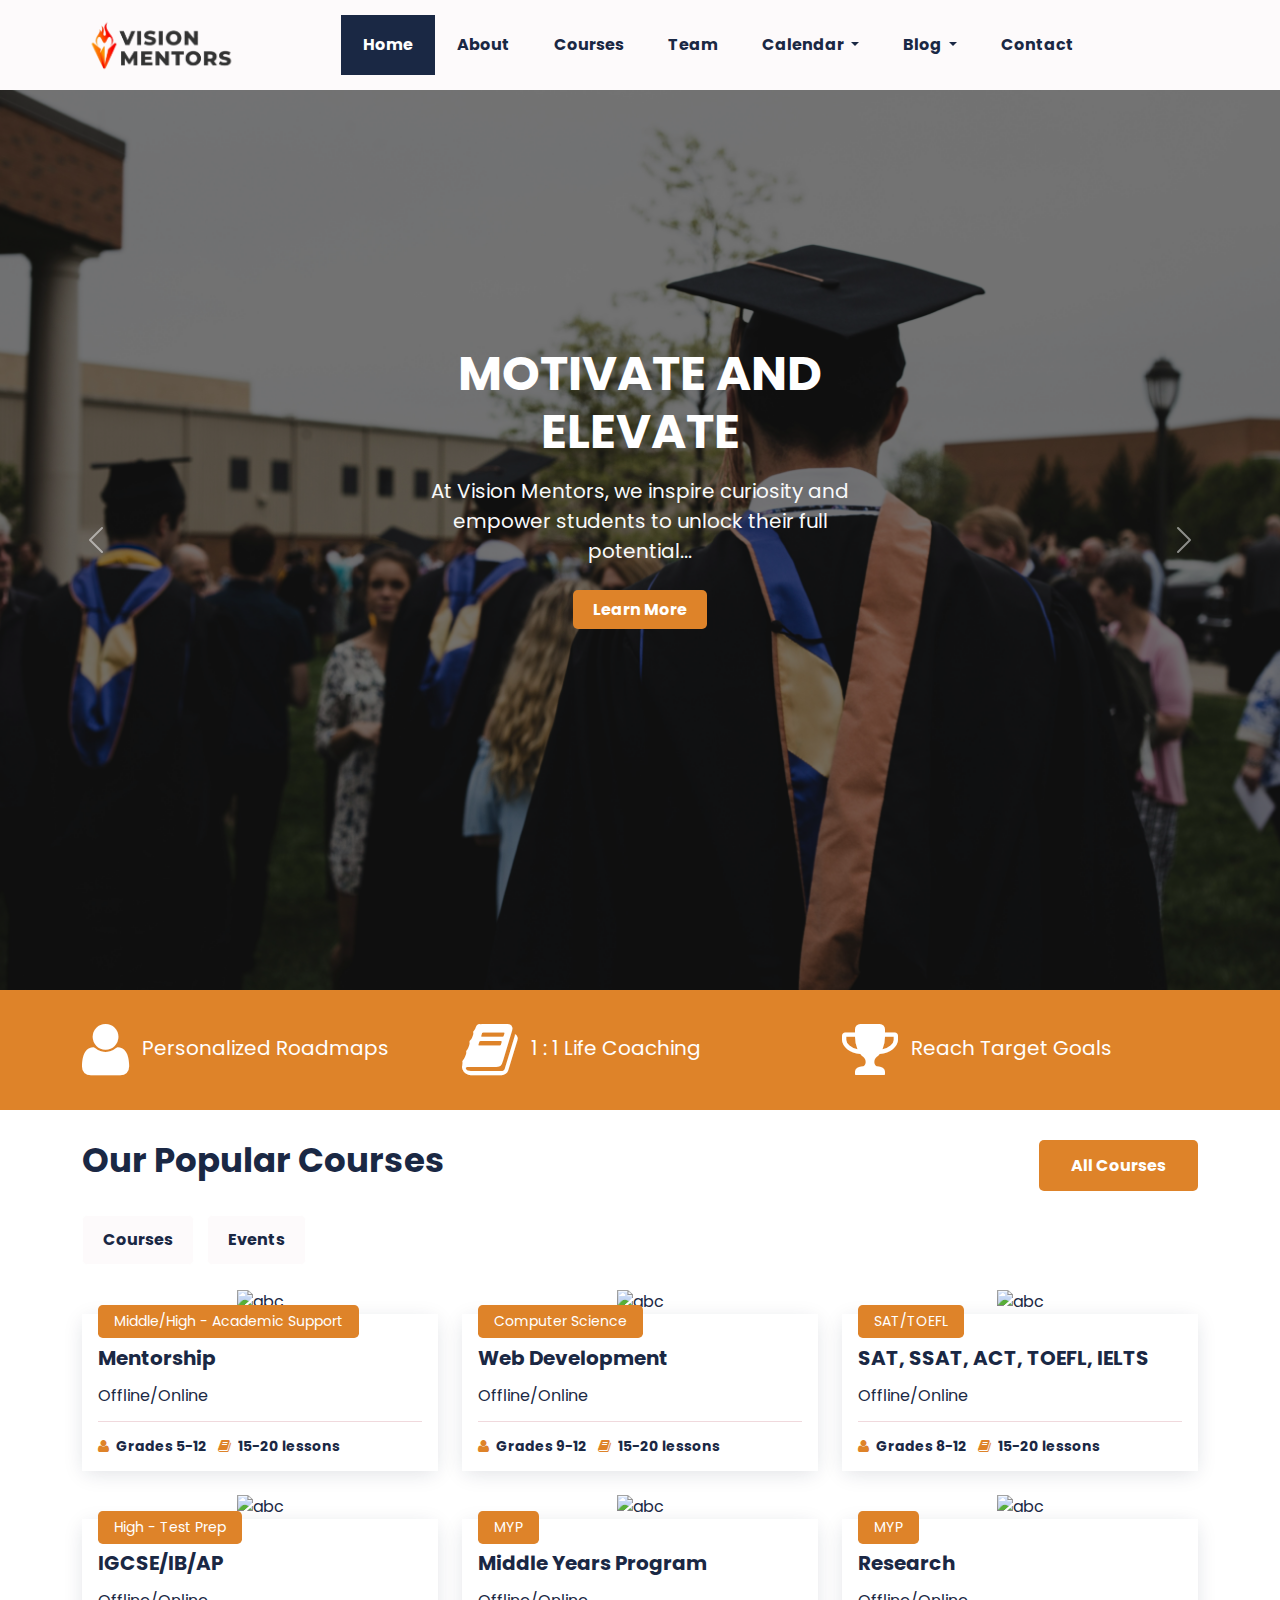
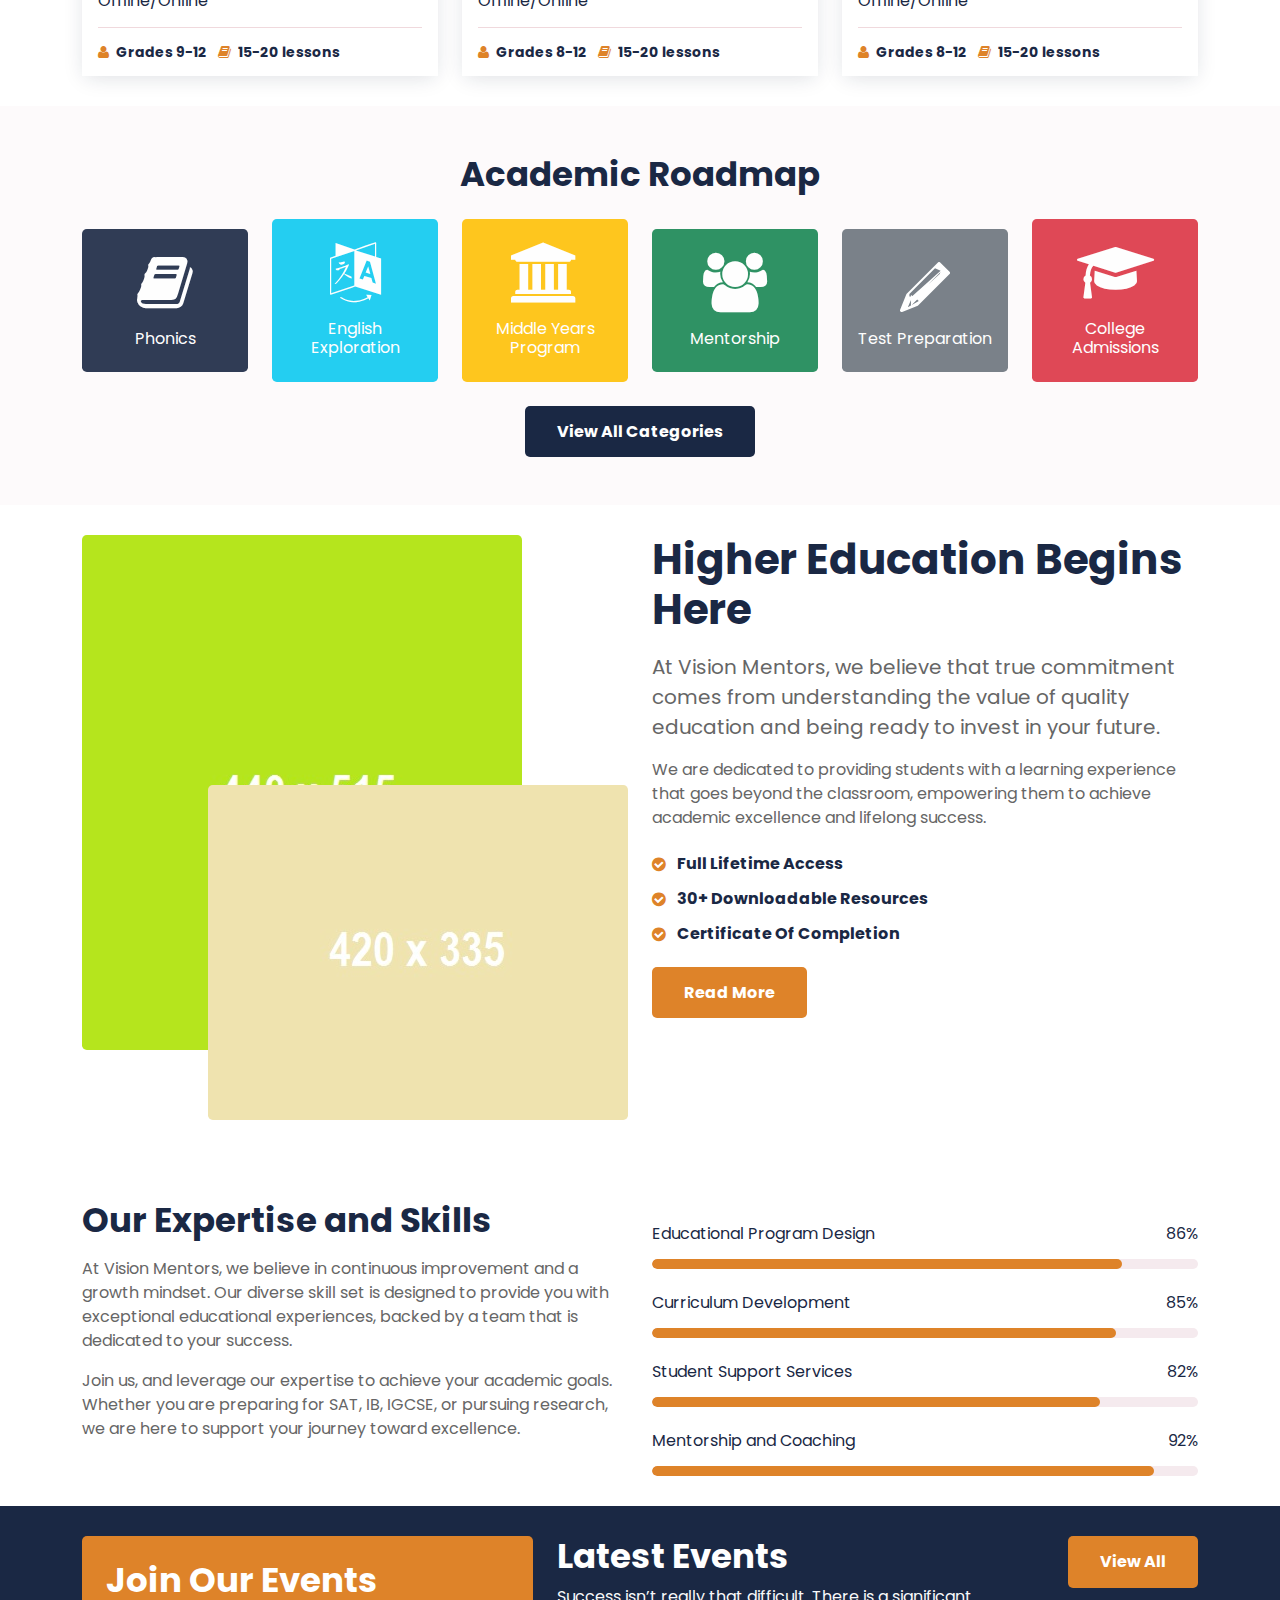
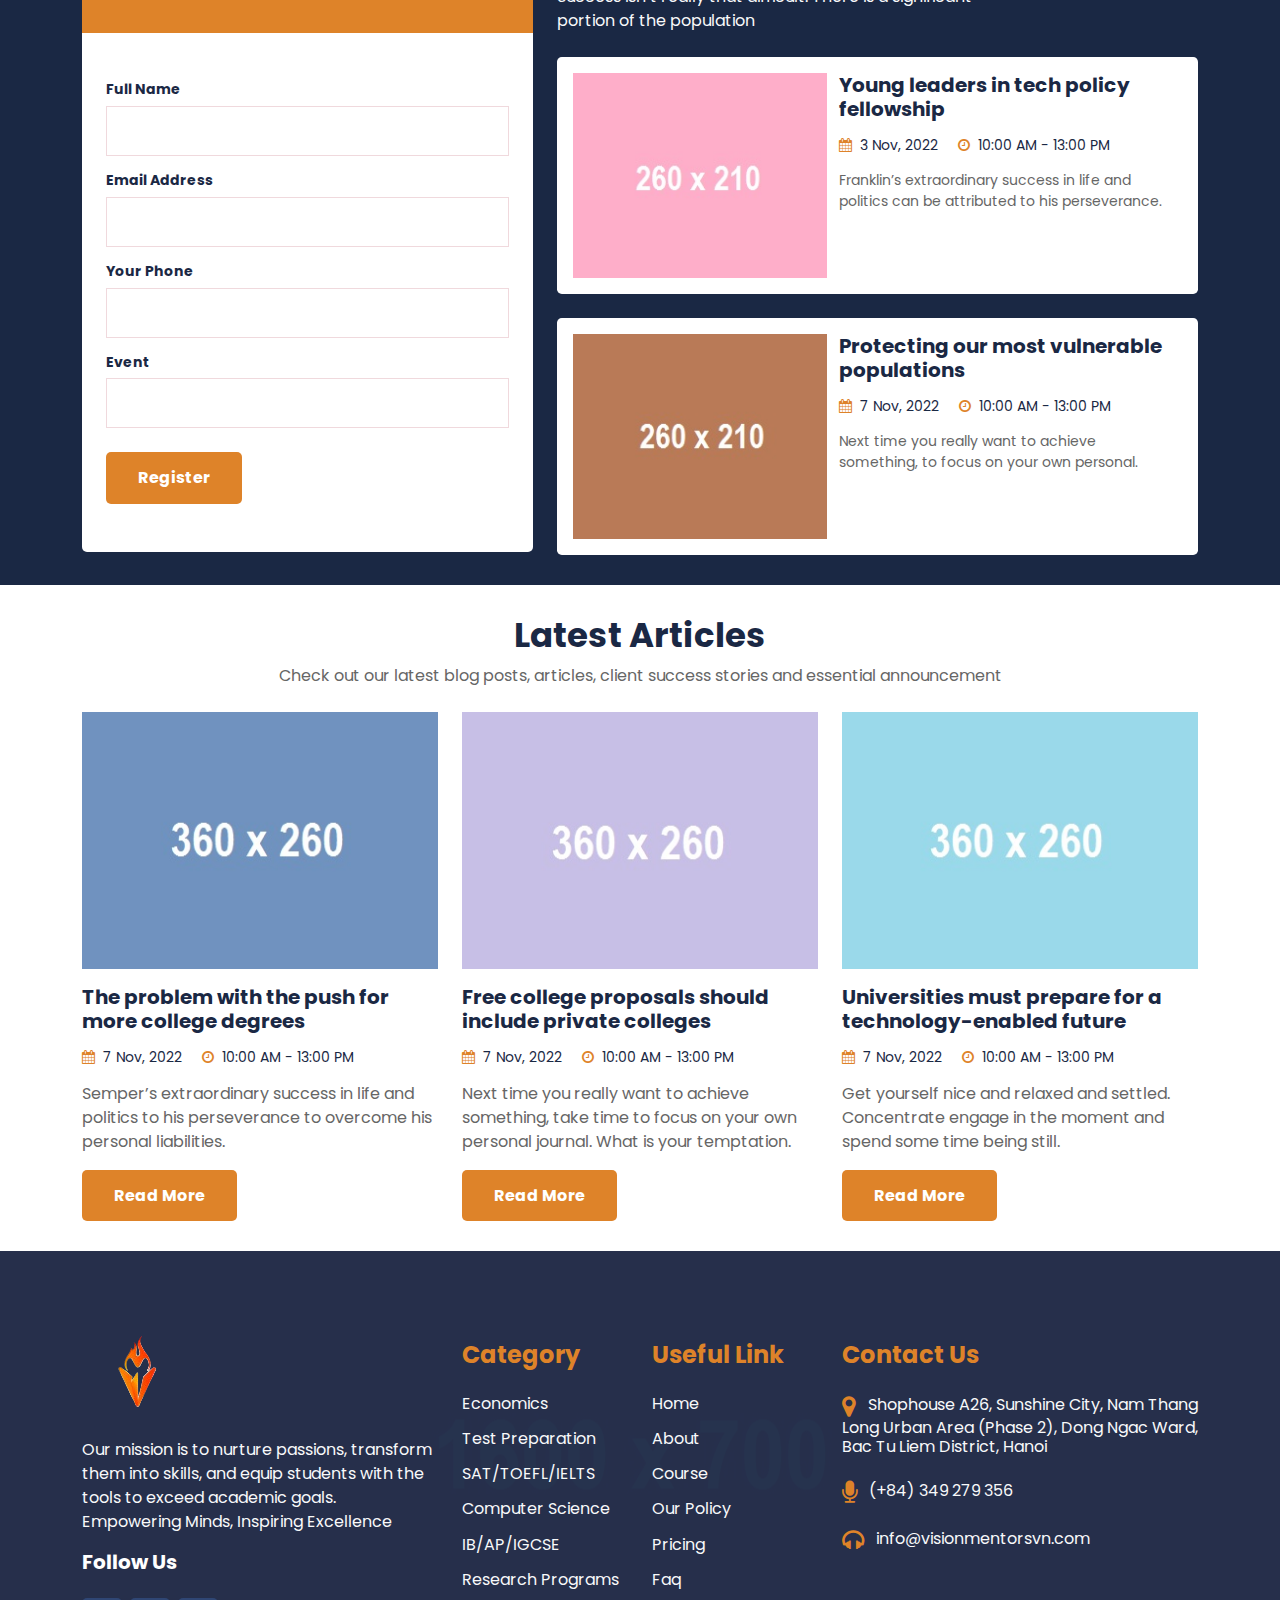
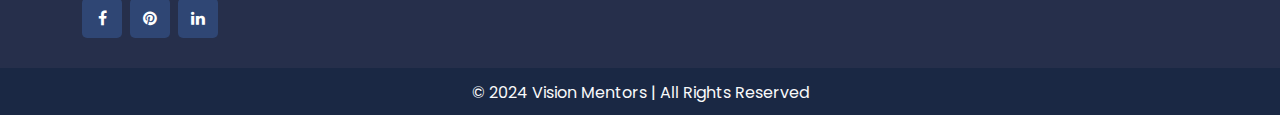
==== commit 4d971ea9: "Initial commit" ====
--- a/index.html
+++ b/index.html
@@ -10,136 +10,139 @@
 	<link href="css/global.css" rel="stylesheet">
 	<link href="css/index.css" rel="stylesheet">
     <link href="https://fonts.googleapis.com/css2?family=Poppins&display=swap" rel="stylesheet">
+	<link rel="stylesheet" href="https://cdnjs.cloudflare.com/ajax/libs/font-awesome/5.15.4/css/all.min.css" integrity="sha384-dyB6Y1IDu6HE+U6LlCwOdZT1M7gTL1QeJ7JppKo/7D94Ro+PzQ0MLnDcbw9eyX9V" crossorigin="anonymous">
+
 	<script src="js/bootstrap.bundle.min.js"></script>
 
 </head>
 <body>
 
-<section id="header">
-<nav class="navbar navbar-expand-md navbar-light bg_light p-0" id="navbar_sticky">
-  <div class="container-xl">
-	<h4 class="mb-0">
-		<a class="col_brown" href="index.html">
-			<img src="img/logo.png" alt="Vision Mentors Logo" style="max-height: 90px; position: relative; top: -5px; left: -60px;">
-		</a>
-	</h4>    <button class="navbar-toggler" type="button" data-bs-toggle="collapse" data-bs-target="#navbarSupportedContent" aria-controls="navbarSupportedContent" aria-expanded="false" aria-label="Toggle navigation">
-      <span class="navbar-toggler-icon"></span>
-    </button>
-    <div class="collapse navbar-collapse" id="navbarSupportedContent">
-	   <ul class="navbar-nav mb-0">
-	    
-        <li class="nav-item">
-          <a class="nav-link active" aria-current="page" href="index.html">Home</a>
-        </li>
-		 
-		<li class="nav-item">
-          <a class="nav-link" href="about.html">About </a>
-        </li>
-
-		<li class="nav-item dropdown">
-          <a class="nav-link dropdown-toggle" href="#" id="navbarDropdown" role="button" data-bs-toggle="dropdown" aria-expanded="false">
-            Blog
-          </a>
-          <ul class="dropdown-menu drop_1" aria-labelledby="navbarDropdown">
-            <li><a class="dropdown-item" href="blog.html"><i class="fa fa-chevron-right font_8 me-1 align-middle"></i> Blog</a></li>
-            <li><a class="dropdown-item border-0" href="blog_detail.html"><i class="fa fa-chevron-right font_8 me-1 align-middle"></i> Blog Detail</a></li>
-          </ul>
-        </li>
-		
-		<li class="nav-item dropdown">
-          <a class="nav-link dropdown-toggle" href="#" id="navbarDropdown" role="button" data-bs-toggle="dropdown" aria-expanded="false">
-            Courses
-          </a>
-          <ul class="dropdown-menu drop_1" aria-labelledby="navbarDropdown">
-            <li><a class="dropdown-item" href="course.html"><i class="fa fa-chevron-right font_8 me-1 align-middle"></i> Courses</a></li>
-            <li><a class="dropdown-item border-0" href="detail.html"><i class="fa fa-chevron-right font_8 me-1 align-middle"></i> Course Detail</a></li>
-          </ul>
-        </li>
-		
-		<li class="nav-item dropdown">
-          <a class="nav-link dropdown-toggle" href="#" id="navbarDropdown" role="button" data-bs-toggle="dropdown" aria-expanded="false">
-            Events
-          </a>
-          <ul class="dropdown-menu drop_1" aria-labelledby="navbarDropdown">
-            <li><a class="dropdown-item" href="event.html"><i class="fa fa-chevron-right font_8 me-1 align-middle"></i> Events</a></li>
-            <li><a class="dropdown-item border-0" href="event_detail.html"><i class="fa fa-chevron-right font_8 me-1 align-middle"></i> Event Detail</a></li>
-          </ul>
-        </li>
-		<li class="nav-item">
-          <a class="nav-link" href="team.html">Team </a>
-        </li>
-		
-		
-		<li class="nav-item">
-          <a class="nav-link" href="contact.html">Contact </a>
-        </li>
-
-      </ul>
-       <ul class="navbar-nav mb-0 ms-auto">
-		
-		<li class="nav-item">
-          <a class="button_1" href="#">Get a Quote </a>
-        </li>
-      </ul>
-    </div>
-  </div>
-</nav>
-</section>
-
-<section id="center" class="center_h">
- <div class="center_hm pt-5 pb-5">
-  <div class="container-xl">
-   <div class="center_h1 row">
-    <div class="col-md-7">
-	 <div class="center_h1l">
-	  <h2 class="text-white">MOTIVATE AND <br> ELEVATE</h2>
-	  <p class="mt-3 text-light">At Vision Mentors, we inspire curiosity and empower students to unlock their full potential. Our mission is to nurture passions, transform them into skills, and equip students with the tools to exceed academic goals. Through personalized guidance and innovative teaching, we foster a love for learning and drive lifelong growth and success. Let's elevate aspirations and redefine achievement together.</p>
-	   <h6 class="mb-0 mt-4"><a class="button" href="about.html">Learn More</a></h6>
-	 </div>
-	</div>
-	<div class="col-md-5">
-	 <div class="center_h1r bg_brown p-4 rounded-3">
-	  <h3 class="text-white">Get Started Here</h3>
-	  <p class="text-light mt-3">The new way to find & book a high-quality sitter.</p>
-	  <h6 class="text-white mb-2">Full Name</h6>
-	  <input class="form-control" type="text">
-	  <h6 class="text-white mb-2 mt-3">Email Address</h6>
-	  <input class="form-control" type="text">
-	   <h6 class="text-white mb-2 mt-3">Mobile Number</h6>
-	  <input class="form-control" type="text">
-	  <p class="mt-3 text-light">What is your preferred method of contact?</p>
-	    <input class="form-check-input" type="radio" name="flexRadioDefault" id="flexRadioDefault2" checked>
-  <label class="form-check-label text-white mx-1" for="flexRadioDefault2">
-    Phone
-  </label>
-    <input class="form-check-input ms-3" type="radio" name="flexRadioDefault" id="flexRadioDefault1" checked>
-  <label class="form-check-label text-white mx-1" for="flexRadioDefault2">
-    Email
-  </label>
-  <h6 class="mb-0 mt-4"><a class="button_1" href="#">Book Now</a></h6>
-	 </div>
-	</div>
-   </div>
- </div>
- </div>
-</section>
+	<section id="header">
+		<nav class="navbar navbar-expand-md navbar-light bg_light p-0" id="navbar_sticky">
+		  <div class="container-xl d-flex align-items-center">
+			<!-- Logo section -->
+			<a class="col_brown" href="index.html">
+				<img src="img/logo.png" alt="Vision Mentors Logo" style="max-height: 90px; border: 1px;">
+			</a>
+	  
+			<!-- Navbar toggler button for mobile view -->
+			<button class="navbar-toggler" type="button" data-bs-toggle="collapse" data-bs-target="#navbarContent" aria-controls="navbarContent" aria-expanded="false" aria-label="Toggle navigation">
+			  <span class="navbar-toggler-icon"></span>
+			</button>
+	  
+			<!-- Navbar links -->
+			<div class="collapse navbar-collapse" id="navbarContent">
+			  <ul class="navbar-nav mx-auto"> <!-- mx-auto centers the items -->
+				<li class="nav-item">
+				  <a class="nav-link active" aria-current="page" href="index.html">Home</a>
+				</li>
+				<li class="nav-item">
+				  <a class="nav-link" href="about.html">About</a>
+				</li>
+				<li class="nav-item">
+				  <a class="nav-link" href="course.html">Courses</a>
+				</li>
+				<li class="nav-item">
+				  <a class="nav-link" href="team.html">Team</a>
+				</li>
+				<li class="nav-item dropdown">
+				  <a class="nav-link dropdown-toggle" href="#" id="calendarDropdown" role="button" data-bs-toggle="dropdown" aria-expanded="false">
+					Calendar
+				  </a>
+				  <ul class="dropdown-menu" aria-labelledby="calendarDropdown">
+					<li><a class="dropdown-item" href="event.html">Calendar</a></li>
+					<li><a class="dropdown-item" href="event_detail.html">Event Detail</a></li>
+				  </ul>
+				</li>
+				<li class="nav-item dropdown">
+				  <a class="nav-link dropdown-toggle" href="#" id="blogDropdown" role="button" data-bs-toggle="dropdown" aria-expanded="false">
+					Blog
+				  </a>
+				  <ul class="dropdown-menu" aria-labelledby="blogDropdown">
+					<li><a class="dropdown-item" href="blog.html">Blog</a></li>
+					<li><a class="dropdown-item" href="blog_detail.html">Blog Detail</a></li>
+				  </ul>
+				</li>
+				<li class="nav-item">
+				  <a class="nav-link" href="contact.html">Contact</a>
+				</li>
+			  </ul>
+			</div>
+		  </div>
+		</nav>
+	  </section>
+
+	  <section id="center" class="center_h">
+		<div id="carouselExample" class="carousel slide" data-bs-ride="carousel">
+		  <div class="carousel-inner">
+			
+			<!-- Slide 1 -->
+			<div class="carousel-item active">
+			  <div class="slide-content" style="background-image: url('img/1.jpg');">
+				<div class="overlay"></div>
+				<div class="carousel-caption">
+				  <h2 class="text-white">MOTIVATE AND <br> ELEVATE</h2>
+				  <p class="mt-3 text-light">At Vision Mentors, we inspire curiosity and empower students to unlock their full potential...</p>
+				  <h6 class="mb-0 mt-4"><a class="button" href="about.html">Learn More</a></h6>
+				</div>
+			  </div>
+			</div>
+			
+			<!-- Slide 2 -->
+			<div class="carousel-item">
+			  <div class="slide-content" style="background-image: url('img/bg_2.jpg');">
+				<div class="overlay"></div>
+				<div class="carousel-caption">
+				  <h2 class="text-white">ACHIEVE YOUR GOALS</h2>
+				  <p class="mt-3 text-light">Our mission is to equip students with the skills needed to succeed academically and beyond...</p>
+				  <h6 class="mb-0 mt-4"><a class="button" href="about.html">Learn More</a></h6>
+				</div>
+			  </div>
+			</div>
+			
+			<!-- Slide 3 -->
+			<div class="carousel-item">
+			  <div class="slide-content" style="background-image: url('img/bg_3.jpg');">
+				<div class="overlay"></div>
+				<div class="carousel-caption">
+				  <h2 class="text-white">EMPOWERED LEARNING</h2>
+				  <p class="mt-3 text-light">With personalized guidance, we drive lifelong growth and success...</p>
+				  <h6 class="mb-0 mt-4"><a class="button" href="about.html">Learn More</a></h6>
+				</div>
+			  </div>
+			</div>
+			
+		  </div>
+		  
+		  <!-- Carousel Controls -->
+		  <button class="carousel-control-prev" type="button" data-bs-target="#carouselExample" data-bs-slide="prev">
+			<span class="carousel-control-prev-icon" aria-hidden="true"></span>
+			<span class="visually-hidden">Previous</span>
+		  </button>
+		  <button class="carousel-control-next" type="button" data-bs-target="#carouselExample" data-bs-slide="next">
+			<span class="carousel-control-next-icon" aria-hidden="true"></span>
+			<span class="visually-hidden">Next</span>
+		  </button>
+		</div>
+	  </section>
+	  
 
 <section id="spec" class="p_3 bg_brown">
  <div class="container-xl">
    <div class="row spec_1">
     <div class="col-md-4">
 	 <div class="spec_1i">
-	  <h5 class="text-white fw-normal mb-0"><i class="fa fa-user me-2 font_60 lh-1 align-middle"></i> 500+ students</h5>
+	  <h5 class="text-white fw-normal mb-0"><i class="fa fa-user me-2 font_60 lh-1 align-middle"></i> Personalized Roadmaps</h5>
 	 </div>
 	</div>
 	<div class="col-md-4">
 	 <div class="spec_1i">
-	  <h5 class="text-white fw-normal mb-0"><i class="fa fa-book me-2 font_60 lh-1 align-middle"></i> 50+ courses</h5>
+	  <h5 class="text-white fw-normal mb-0"><i class="fa fa-book me-2 font_60 lh-1 align-middle"></i> 1 : 1 Life Coaching</h5>
 	 </div>
 	</div>
 	<div class="col-md-4">
 	 <div class="spec_1i">
-	  <h5 class="text-white fw-normal mb-0"><i class="fa fa-trophy me-2 font_60 lh-1 align-middle"></i> great place to study </h5>
+	  <h5 class="text-white fw-normal mb-0"><i class="fa fa-trophy me-2 font_60 lh-1 align-middle"></i> Reach Target Goals </h5>
 	 </div>
 	</div>
    </div>
@@ -156,18 +159,14 @@
 	 </div>
 	 <div class="col-md-3">
 	  <div class="course_1r text-end">
-	    <h6 class="mb-0"><a class="button" href="#">All Courses</a></h6>
+	    <h6 class="mb-0"><a class="button" href="course.html">All Courses</a></h6>
 	  </div>
 	 </div>
    </div>
    <div class="row course_2 mt-4">
     <div class="col-md-12">
 	 <ul class="nav nav-tabs mb-0">
-    <li class="nav-item d-inline-block me-2">
-        <a href="#home" data-bs-toggle="tab" aria-expanded="false" class="nav-link active">
-            <span class="d-md-block">All</span>
-        </a>
-    </li>
+   
     <li class="nav-item d-inline-block me-2">
         <a href="#profile" data-bs-toggle="tab" aria-expanded="true" class="nav-link">
             <span class="d-md-block">Courses</span>
@@ -178,16 +177,6 @@
             <span class="d-md-block">Events</span>
         </a>
     </li>
-    <li class="nav-item d-inline-block me-2">
-        <a href="#profile2" data-bs-toggle="tab" aria-expanded="true" class="nav-link">
-            <span class="d-md-block">Students</span>
-        </a>
-    </li>
-	<li class="nav-item d-inline-block">
-        <a href="#profile3" data-bs-toggle="tab" aria-expanded="true" class="nav-link">
-            <span class="d-md-block">Teachers</span>
-        </a>
-    </li>
 </ul>
 	</div>
    </div>
@@ -201,26 +190,43 @@
 		     <div class="course_3im1i clearfix">
 		       <div class="grid clearfix">
 				  <figure class="effect-jazz mb-0">
-					<a href="#"><img src="img/2.jpg" class="w-100" alt="abc"></a>
+					<a href="#"><img src="img/testpre.jpg" class="w-100" alt="abc"></a>
+				  </figure>
+			  </div>
+		     </div>
+			 <div class="course_3im1i1 position-absolute w-100 top-0 clearfix p-3">
+				<h6 class="mb-0"><a class="bg_brown d-inline-block px-3 pt-2 pb-2 text-white font_14 rounded-3" href="#"> Middle/High - Academic Support</a></h6>
+			 </div>
+			 </div>
+			 <div class="course_3im2 p-3 shadow_box">
+		  
+			  <h5 class="mt-3 mb-3"><a href="#">Mentorship</a></h5>
+			  <h6> Offline/Online</h6>
+			  <hr>
+			  <h6 class="font_14 fw-bold mb-0"><i class="fa fa-user col_brown me-1"></i> Grades 5-12 <i class="fa fa-book col_brown me-1 ms-2"></i> 15-20 lessons </h6>
+			 </div>
+		  </div>
+		 </div>
+		 <div class="col-md-4">
+		  <div class="course_3im clearfix">
+		   <div class="course_3im1 position-relative clearfix">
+		     <div class="course_3im1i clearfix">
+		       <div class="grid clearfix">
+				  <figure class="effect-jazz mb-0">
+					<a href="#"><img src="img/web_d.jpg" class="w-100" alt="abc"></a>
 				  </figure>
 			  </div>
 		     </div>
 			  <div class="course_3im1i1 position-absolute w-100 top-0 clearfix p-3">
-		      <h6 class="mb-0"><a class="bg_brown d-inline-block px-3 pt-2 pb-2 text-white font_14 rounded-3" href="#"> Test Preparation</a></h6>
+		      <h6 class="mb-0"><a class="bg_brown d-inline-block px-3 pt-2 pb-2 text-white font_14 rounded-3" href="#">Computer Science</a></h6>
 		   </div>
 		   </div>
 		   <div class="course_3im2 p-3 shadow_box">
-		    <h6><img src="img/8.jpg" class="rounded-circle me-2" alt="abc"> Eget Porta</h6>
-			<h5 class="mt-3 mb-3"><a href="#">Test Preparation</a></h5>
-			<span class="col_yell me-3">
-			<i class="fa fa-star"></i>
-			<i class="fa fa-star"></i>
-			<i class="fa fa-star"></i>
-			<i class="fa fa-star"></i>
-			<i class="fa fa-star-o"></i>
-			</span>
+		
+			<h5 class="mt-3 mb-3"><a href="#">Web Development</a></h5>
+		    <h6> Offline/Online</h6>
 			<hr>
-			<h6 class="font_14 fw-bold mb-0"><i class="fa fa-user col_brown me-1"></i> 10 students <i class="fa fa-book col_brown me-1 ms-2"></i> 03 lessons <span class="text-decoration-line-through text-muted mx-2">$120</span> <span class="col_brown">$60</span></h6>
+			<h6 class="font_14 fw-bold mb-0"><i class="fa fa-user col_brown me-1"></i> Grades 9-12 <i class="fa fa-book col_brown me-1 ms-2"></i> 15-20 lessons </h6>
 		   </div>
 		  </div>
 		 </div>
@@ -230,56 +236,21 @@
 		     <div class="course_3im1i clearfix">
 		       <div class="grid clearfix">
 				  <figure class="effect-jazz mb-0">
-					<a href="#"><img src="img/3.jpg" class="w-100" alt="abc"></a>
-				  </figure>
-			  </div>
-		     </div>
-			  <div class="course_3im1i1 position-absolute w-100 top-0 clearfix p-3">
-		      <h6 class="mb-0"><a class="bg_brown d-inline-block px-3 pt-2 pb-2 text-white font_14 rounded-3" href="#"> SAT/TOEFL</a></h6>
-		   </div>
-		   </div>
-		   <div class="course_3im2 p-3 shadow_box">
-		    <h6><img src="img/9.jpg" class="rounded-circle me-2" alt="abc"> Ipsum Amet</h6>
-			<h5 class="mt-3 mb-3"><a href="#">SAT, SSAT, ACT, TOEFL, IELTS</a></h5>
-			<span class="col_yell me-3">
-			<i class="fa fa-star"></i>
-			<i class="fa fa-star"></i>
-			<i class="fa fa-star"></i>
-			<i class="fa fa-star-half-o"></i>
-			<i class="fa fa-star-o"></i>
-			</span>
-			<hr>
-			<h6 class="font_14 fw-bold mb-0"><i class="fa fa-user col_brown me-1"></i> 14 students <i class="fa fa-book col_brown me-1 ms-2"></i> 06 lessons <span class="text-decoration-line-through text-muted mx-2">$160</span> <span class="col_brown">$70</span></h6>
-		   </div>
-		  </div>
-		 </div>
-		 <div class="col-md-4">
-		  <div class="course_3im clearfix">
-		   <div class="course_3im1 position-relative clearfix">
-		     <div class="course_3im1i clearfix">
-		       <div class="grid clearfix">
-				  <figure class="effect-jazz mb-0">
-					<a href="#"><img src="img/4.jpg" class="w-100" alt="abc"></a>
-				  </figure>
-			  </div>
-		     </div>
-			  <div class="course_3im1i1 position-absolute w-100 top-0 clearfix p-3">
-		      <h6 class="mb-0"><a class="bg_brown d-inline-block px-3 pt-2 pb-2 text-white font_14 rounded-3" href="#"> IB/AP/IGCSE</a></h6>
-		   </div>
-		   </div>
-		   <div class="course_3im2 p-3 shadow_box">
-		    <h6><img src="img/10.jpg" class="rounded-circle me-2" alt="abc"> Lorem Quis</h6>
-			<h5 class="mt-3 mb-3"><a href="#">IB/AP/IGCSE</a></h5>
-			<span class="col_yell me-3">
-			<i class="fa fa-star"></i>
-			<i class="fa fa-star"></i>
-			<i class="fa fa-star"></i>
-			<i class="fa fa-star"></i>
-			<i class="fa fa-star-half-o"></i>
-			</span>
-			<hr>
-			<h6 class="font_14 fw-bold mb-0"><i class="fa fa-user col_brown me-1"></i> 12 students <i class="fa fa-book col_brown me-1 ms-2"></i> 04 lessons <span class="text-decoration-line-through text-muted mx-2">$140</span> <span class="col_brown">$50</span></h6>
-		   </div>
+					<a href="#"><img src="img/ib.jpg" class="w-100" alt="abc"></a>
+				  </figure>
+			  </div>
+		     </div>
+			 <div class="course_3im1i1 position-absolute w-100 top-0 clearfix p-3">
+				<h6 class="mb-0"><a class="bg_brown d-inline-block px-3 pt-2 pb-2 text-white font_14 rounded-3" href="#"> SAT/TOEFL</a></h6>
+			 </div>
+			 </div>
+			 <div class="course_3im2 p-3 shadow_box">
+		  
+			  <h5 class="mt-3 mb-3"><a href="#">SAT, SSAT, ACT, TOEFL, IELTS</a></h5>
+			  <h6> Offline/Online</h6>
+			  <hr>
+			  <h6 class="font_14 fw-bold mb-0"><i class="fa fa-user col_brown me-1"></i> Grades 8-12 <i class="fa fa-book col_brown me-1 ms-2"></i> 15-20 lessons </h6>
+			 </div>
 		  </div>
 		 </div>
 		</div>
@@ -290,85 +261,67 @@
 		     <div class="course_3im1i clearfix">
 		       <div class="grid clearfix">
 				  <figure class="effect-jazz mb-0">
-					<a href="#"><img src="img/5.jpg" class="w-100" alt="abc"></a>
-				  </figure>
-			  </div>
-		     </div>
-			  <div class="course_3im1i1 position-absolute w-100 top-0 clearfix p-3">
-		      <h6 class="mb-0"><a class="bg_brown d-inline-block px-3 pt-2 pb-2 text-white font_14 rounded-3" href="#"> Computer Science</a></h6>
-		   </div>
-		   </div>
-		   <div class="course_3im2 p-3 shadow_box">
-		    <h6><img src="img/8.jpg" class="rounded-circle me-2" alt="abc"> Eget Porta</h6>
-			<h5 class="mt-3 mb-3"><a href="#">Computer Science</a></h5>
-			<span class="col_yell me-3">
-			<i class="fa fa-star"></i>
-			<i class="fa fa-star"></i>
-			<i class="fa fa-star"></i>
-			<i class="fa fa-star"></i>
-			<i class="fa fa-star-o"></i>
-			</span>
-			<hr>
-			<h6 class="font_14 fw-bold mb-0"><i class="fa fa-user col_brown me-1"></i> 10 students <i class="fa fa-book col_brown me-1 ms-2"></i> 03 lessons <span class="text-decoration-line-through text-muted mx-2">$120</span> <span class="col_brown">$60</span></h6>
-		   </div>
-		  </div>
-		 </div>
-		 <div class="col-md-4">
-		  <div class="course_3im clearfix">
-		   <div class="course_3im1 position-relative clearfix">
-		     <div class="course_3im1i clearfix">
-		       <div class="grid clearfix">
-				  <figure class="effect-jazz mb-0">
-					<a href="#"><img src="img/6.jpg" class="w-100" alt="abc"></a>
-				  </figure>
-			  </div>
-		     </div>
-			  <div class="course_3im1i1 position-absolute w-100 top-0 clearfix p-3">
-		      <h6 class="mb-0"><a class="bg_brown d-inline-block px-3 pt-2 pb-2 text-white font_14 rounded-3" href="#"> Computer Science</a></h6>
-		   </div>
-		   </div>
-		   <div class="course_3im2 p-3 shadow_box">
-		    <h6><img src="img/9.jpg" class="rounded-circle me-2" alt="abc"> Ipsum Amet</h6>
-			<h5 class="mt-3 mb-3"><a href="#">Scratch for Kids, Web Development, Software/Game Development</a></h5>
-			<span class="col_yell me-3">
-			<i class="fa fa-star"></i>
-			<i class="fa fa-star"></i>
-			<i class="fa fa-star"></i>
-			<i class="fa fa-star-half-o"></i>
-			<i class="fa fa-star-o"></i>
-			</span>
-			<hr>
-			<h6 class="font_14 fw-bold mb-0"><i class="fa fa-user col_brown me-1"></i> 14 students <i class="fa fa-book col_brown me-1 ms-2"></i> 06 lessons <span class="text-decoration-line-through text-muted mx-2">$160</span> <span class="col_brown">$70</span></h6>
-		   </div>
-		  </div>
-		 </div>
-		 <div class="col-md-4">
-		  <div class="course_3im clearfix">
-		   <div class="course_3im1 position-relative clearfix">
-		     <div class="course_3im1i clearfix">
-		       <div class="grid clearfix">
-				  <figure class="effect-jazz mb-0">
-					<a href="#"><img src="img/7.jpg" class="w-100" alt="abc"></a>
-				  </figure>
-			  </div>
-		     </div>
-			  <div class="course_3im1i1 position-absolute w-100 top-0 clearfix p-3">
-		      <h6 class="mb-0"><a class="bg_brown d-inline-block px-3 pt-2 pb-2 text-white font_14 rounded-3" href="#"> Economics</a></h6>
-		   </div>
-		   </div>
-		   <div class="course_3im2 p-3 shadow_box">
-		    <h6><img src="img/10.jpg" class="rounded-circle me-2" alt="abc"> Lorem Quis</h6>
-			<h5 class="mt-3 mb-3"><a href="#">Economics</a></h5>
-			<span class="col_yell me-3">
-			<i class="fa fa-star"></i>
-			<i class="fa fa-star"></i>
-			<i class="fa fa-star"></i>
-			<i class="fa fa-star"></i>
-			<i class="fa fa-star-half-o"></i>
-			</span>
-			<hr>
-			<h6 class="font_14 fw-bold mb-0"><i class="fa fa-user col_brown me-1"></i> 12 students <i class="fa fa-book col_brown me-1 ms-2"></i> 04 lessons <span class="text-decoration-line-through text-muted mx-2">$140</span> <span class="col_brown">$50</span></h6>
-		   </div>
+					<a href="#"><img src="img/csprogram.jpg" class="w-100" alt="abc"></a>
+				  </figure>
+			  </div>
+		     </div>
+			 <div class="course_3im1i1 position-absolute w-100 top-0 clearfix p-3">
+				<h6 class="mb-0"><a class="bg_brown d-inline-block px-3 pt-2 pb-2 text-white font_14 rounded-3" href="#">High - Test Prep</a></h6>
+			 </div>
+			 </div>
+			 <div class="course_3im2 p-3 shadow_box">
+		  
+			  <h5 class="mt-3 mb-3"><a href="#">IGCSE/IB/AP</a></h5>
+			  <h6> Offline/Online</h6>
+			  <hr>
+			  <h6 class="font_14 fw-bold mb-0"><i class="fa fa-user col_brown me-1"></i> Grades 9-12 <i class="fa fa-book col_brown me-1 ms-2"></i> 15-20 lessons </h6>
+			 </div>
+		  </div>
+		 </div>
+		 <div class="col-md-4">
+		  <div class="course_3im clearfix">
+		   <div class="course_3im1 position-relative clearfix">
+		     <div class="course_3im1i clearfix">
+		       <div class="grid clearfix">
+				  <figure class="effect-jazz mb-0">
+					<a href="#"><img src="img/kidcs.jpg" class="w-100" alt="abc"></a>
+				  </figure>
+			  </div>
+		     </div>
+			 <div class="course_3im1i1 position-absolute w-100 top-0 clearfix p-3">
+				<h6 class="mb-0"><a class="bg_brown d-inline-block px-3 pt-2 pb-2 text-white font_14 rounded-3" href="#">MYP</a></h6>
+			 </div>
+			 </div>
+			 <div class="course_3im2 p-3 shadow_box">
+		  
+			  <h5 class="mt-3 mb-3"><a href="#">Middle Years Program</a></h5>
+			  <h6> Offline/Online</h6>
+			  <hr>
+			  <h6 class="font_14 fw-bold mb-0"><i class="fa fa-user col_brown me-1"></i> Grades 8-12 <i class="fa fa-book col_brown me-1 ms-2"></i> 15-20 lessons </h6>
+			 </div>
+		  </div>
+		 </div>
+		 <div class="col-md-4">
+		  <div class="course_3im clearfix">
+		   <div class="course_3im1 position-relative clearfix">
+		     <div class="course_3im1i clearfix">
+		       <div class="grid clearfix">
+				  <figure class="effect-jazz mb-0">
+					<a href="#"><img src="img/economic.jpg" class="w-100" alt="abc"></a>
+				  </figure>
+			  </div>
+		     </div>
+			 <div class="course_3im1i1 position-absolute w-100 top-0 clearfix p-3">
+				<h6 class="mb-0"><a class="bg_brown d-inline-block px-3 pt-2 pb-2 text-white font_14 rounded-3" href="#">MYP</a></h6>
+			 </div>
+			 </div>
+			 <div class="course_3im2 p-3 shadow_box">
+		  
+			  <h5 class="mt-3 mb-3"><a href="#">Research</a></h5>
+			  <h6> Offline/Online</h6>
+			  <hr>
+			  <h6 class="font_14 fw-bold mb-0"><i class="fa fa-user col_brown me-1"></i> Grades 8-12 <i class="fa fa-book col_brown me-1 ms-2"></i> 15-20 lessons </h6>
+			 </div>
 		  </div>
 		 </div>
 		</div>
@@ -385,23 +338,17 @@
 				  </figure>
 			  </div>
 		     </div>
-			  <div class="course_3im1i1 position-absolute w-100 top-0 clearfix p-3">
-		      <h6 class="mb-0"><a class="bg_brown d-inline-block px-3 pt-2 pb-2 text-white font_14 rounded-3" href="#"> Research Program</a></h6>
-		   </div>
-		   </div>
-		   <div class="course_3im2 p-3 shadow_box">
-		    <h6><img src="img/8.jpg" class="rounded-circle me-2" alt="abc"> Eget Porta</h6>
-			<h5 class="mt-3 mb-3"><a href="#">Research Program</a></h5>
-			<span class="col_yell me-3">
-			<i class="fa fa-star"></i>
-			<i class="fa fa-star"></i>
-			<i class="fa fa-star"></i>
-			<i class="fa fa-star"></i>
-			<i class="fa fa-star-o"></i>
-			</span>
-			<hr>
-			<h6 class="font_14 fw-bold mb-0"><i class="fa fa-user col_brown me-1"></i> 10 students <i class="fa fa-book col_brown me-1 ms-2"></i> 03 lessons <span class="text-decoration-line-through text-muted mx-2">$120</span> <span class="col_brown">$60</span></h6>
-		   </div>
+			 <div class="course_3im1i1 position-absolute w-100 top-0 clearfix p-3">
+				<h6 class="mb-0"><a class="bg_brown d-inline-block px-3 pt-2 pb-2 text-white font_14 rounded-3" href="#"> SAT/TOEFL</a></h6>
+			 </div>
+			 </div>
+			 <div class="course_3im2 p-3 shadow_box">
+		  
+			  <h5 class="mt-3 mb-3"><a href="#">SAT, SSAT, ACT, TOEFL, IELTS</a></h5>
+			  <h6> Offline/Online</h6>
+			  <hr>
+			  <h6 class="font_14 fw-bold mb-0"><i class="fa fa-user col_brown me-1"></i> Grades 8-12 <i class="fa fa-book col_brown me-1 ms-2"></i> 15-20 lessons </h6>
+			 </div>
 		  </div>
 		 </div>
 		 <div class="col-md-4">
@@ -414,23 +361,17 @@
 				  </figure>
 			  </div>
 		     </div>
-			  <div class="course_3im1i1 position-absolute w-100 top-0 clearfix p-3">
-		      <h6 class="mb-0"><a class="bg_brown d-inline-block px-3 pt-2 pb-2 text-white font_14 rounded-3" href="#"> Politics</a></h6>
-		   </div>
-		   </div>
-		   <div class="course_3im2 p-3 shadow_box">
-		    <h6><img src="img/9.jpg" class="rounded-circle me-2" alt="abc"> Ipsum Amet</h6>
-			<h5 class="mt-3 mb-3"><a href="#">Business & Management Studies</a></h5>
-			<span class="col_yell me-3">
-			<i class="fa fa-star"></i>
-			<i class="fa fa-star"></i>
-			<i class="fa fa-star"></i>
-			<i class="fa fa-star-half-o"></i>
-			<i class="fa fa-star-o"></i>
-			</span>
-			<hr>
-			<h6 class="font_14 fw-bold mb-0"><i class="fa fa-user col_brown me-1"></i> 14 students <i class="fa fa-book col_brown me-1 ms-2"></i> 06 lessons <span class="text-decoration-line-through text-muted mx-2">$160</span> <span class="col_brown">$70</span></h6>
-		   </div>
+			 <div class="course_3im1i1 position-absolute w-100 top-0 clearfix p-3">
+				<h6 class="mb-0"><a class="bg_brown d-inline-block px-3 pt-2 pb-2 text-white font_14 rounded-3" href="#"> SAT/TOEFL</a></h6>
+			 </div>
+			 </div>
+			 <div class="course_3im2 p-3 shadow_box">
+		  
+			  <h5 class="mt-3 mb-3"><a href="#">SAT, SSAT, ACT, TOEFL, IELTS</a></h5>
+			  <h6> Offline/Online</h6>
+			  <hr>
+			  <h6 class="font_14 fw-bold mb-0"><i class="fa fa-user col_brown me-1"></i> Grades 8-12 <i class="fa fa-book col_brown me-1 ms-2"></i> 15-20 lessons </h6>
+			 </div>
 		  </div>
 		 </div>
 		 <div class="col-md-4">
@@ -443,23 +384,17 @@
 				  </figure>
 			  </div>
 		     </div>
-			  <div class="course_3im1i1 position-absolute w-100 top-0 clearfix p-3">
-		      <h6 class="mb-0"><a class="bg_brown d-inline-block px-3 pt-2 pb-2 text-white font_14 rounded-3" href="#"> Psychology</a></h6>
-		   </div>
-		   </div>
-		   <div class="course_3im2 p-3 shadow_box">
-		    <h6><img src="img/10.jpg" class="rounded-circle me-2" alt="abc"> Lorem Quis</h6>
-			<h5 class="mt-3 mb-3"><a href="#">History of Art, Architecture & Design</a></h5>
-			<span class="col_yell me-3">
-			<i class="fa fa-star"></i>
-			<i class="fa fa-star"></i>
-			<i class="fa fa-star"></i>
-			<i class="fa fa-star"></i>
-			<i class="fa fa-star-half-o"></i>
-			</span>
-			<hr>
-			<h6 class="font_14 fw-bold mb-0"><i class="fa fa-user col_brown me-1"></i> 12 students <i class="fa fa-book col_brown me-1 ms-2"></i> 04 lessons <span class="text-decoration-line-through text-muted mx-2">$140</span> <span class="col_brown">$50</span></h6>
-		   </div>
+			 <div class="course_3im1i1 position-absolute w-100 top-0 clearfix p-3">
+				<h6 class="mb-0"><a class="bg_brown d-inline-block px-3 pt-2 pb-2 text-white font_14 rounded-3" href="#"> SAT/TOEFL</a></h6>
+			 </div>
+			 </div>
+			 <div class="course_3im2 p-3 shadow_box">
+		  
+			  <h5 class="mt-3 mb-3"><a href="#">SAT, SSAT, ACT, TOEFL, IELTS</a></h5>
+			  <h6> Offline/Online</h6>
+			  <hr>
+			  <h6 class="font_14 fw-bold mb-0"><i class="fa fa-user col_brown me-1"></i> Grades 8-12 <i class="fa fa-book col_brown me-1 ms-2"></i> 15-20 lessons </h6>
+			 </div>
 		  </div>
 		 </div>
 		</div>
@@ -477,23 +412,17 @@
 				  </figure>
 			  </div>
 		     </div>
-			  <div class="course_3im1i1 position-absolute w-100 top-0 clearfix p-3">
-		      <h6 class="mb-0"><a class="bg_brown d-inline-block px-3 pt-2 pb-2 text-white font_14 rounded-3" href="#"> Business</a></h6>
-		   </div>
-		   </div>
-		   <div class="course_3im2 p-3 shadow_box">
-		    <h6><img src="img/8.jpg" class="rounded-circle me-2" alt="abc"> Eget Porta</h6>
-			<h5 class="mt-3 mb-3"><a href="#">Aeronautical & Manufacturing Engineering</a></h5>
-			<span class="col_yell me-3">
-			<i class="fa fa-star"></i>
-			<i class="fa fa-star"></i>
-			<i class="fa fa-star"></i>
-			<i class="fa fa-star"></i>
-			<i class="fa fa-star-o"></i>
-			</span>
-			<hr>
-			<h6 class="font_14 fw-bold mb-0"><i class="fa fa-user col_brown me-1"></i> 10 students <i class="fa fa-book col_brown me-1 ms-2"></i> 03 lessons <span class="text-decoration-line-through text-muted mx-2">$120</span> <span class="col_brown">$60</span></h6>
-		   </div>
+			 <div class="course_3im1i1 position-absolute w-100 top-0 clearfix p-3">
+				<h6 class="mb-0"><a class="bg_brown d-inline-block px-3 pt-2 pb-2 text-white font_14 rounded-3" href="#"> SAT/TOEFL</a></h6>
+			 </div>
+			 </div>
+			 <div class="course_3im2 p-3 shadow_box">
+		  
+			  <h5 class="mt-3 mb-3"><a href="#">SAT, SSAT, ACT, TOEFL, IELTS</a></h5>
+			  <h6> Offline/Online</h6>
+			  <hr>
+			  <h6 class="font_14 fw-bold mb-0"><i class="fa fa-user col_brown me-1"></i> Grades 8-12 <i class="fa fa-book col_brown me-1 ms-2"></i> 15-20 lessons </h6>
+			 </div>
 		  </div>
 		 </div>
 		 <div class="col-md-4">
@@ -506,23 +435,17 @@
 				  </figure>
 			  </div>
 		     </div>
-			  <div class="course_3im1i1 position-absolute w-100 top-0 clearfix p-3">
-		      <h6 class="mb-0"><a class="bg_brown d-inline-block px-3 pt-2 pb-2 text-white font_14 rounded-3" href="#"> Politics</a></h6>
-		   </div>
-		   </div>
-		   <div class="course_3im2 p-3 shadow_box">
-		    <h6><img src="img/9.jpg" class="rounded-circle me-2" alt="abc"> Ipsum Amet</h6>
-			<h5 class="mt-3 mb-3"><a href="#">Business & Management Studies</a></h5>
-			<span class="col_yell me-3">
-			<i class="fa fa-star"></i>
-			<i class="fa fa-star"></i>
-			<i class="fa fa-star"></i>
-			<i class="fa fa-star-half-o"></i>
-			<i class="fa fa-star-o"></i>
-			</span>
-			<hr>
-			<h6 class="font_14 fw-bold mb-0"><i class="fa fa-user col_brown me-1"></i> 14 students <i class="fa fa-book col_brown me-1 ms-2"></i> 06 lessons <span class="text-decoration-line-through text-muted mx-2">$160</span> <span class="col_brown">$70</span></h6>
-		   </div>
+			 <div class="course_3im1i1 position-absolute w-100 top-0 clearfix p-3">
+				<h6 class="mb-0"><a class="bg_brown d-inline-block px-3 pt-2 pb-2 text-white font_14 rounded-3" href="#"> SAT/TOEFL</a></h6>
+			 </div>
+			 </div>
+			 <div class="course_3im2 p-3 shadow_box">
+		  
+			  <h5 class="mt-3 mb-3"><a href="#">SAT, SSAT, ACT, TOEFL, IELTS</a></h5>
+			  <h6> Offline/Online</h6>
+			  <hr>
+			  <h6 class="font_14 fw-bold mb-0"><i class="fa fa-user col_brown me-1"></i> Grades 8-12 <i class="fa fa-book col_brown me-1 ms-2"></i> 15-20 lessons </h6>
+			 </div>
 		  </div>
 		 </div>
 		 <div class="col-md-4">
@@ -535,23 +458,17 @@
 				  </figure>
 			  </div>
 		     </div>
-			  <div class="course_3im1i1 position-absolute w-100 top-0 clearfix p-3">
-		      <h6 class="mb-0"><a class="bg_brown d-inline-block px-3 pt-2 pb-2 text-white font_14 rounded-3" href="#"> Psychology</a></h6>
-		   </div>
-		   </div>
-		   <div class="course_3im2 p-3 shadow_box">
-		    <h6><img src="img/10.jpg" class="rounded-circle me-2" alt="abc"> Lorem Quis</h6>
-			<h5 class="mt-3 mb-3"><a href="#">History of Art, Architecture & Design</a></h5>
-			<span class="col_yell me-3">
-			<i class="fa fa-star"></i>
-			<i class="fa fa-star"></i>
-			<i class="fa fa-star"></i>
-			<i class="fa fa-star"></i>
-			<i class="fa fa-star-half-o"></i>
-			</span>
-			<hr>
-			<h6 class="font_14 fw-bold mb-0"><i class="fa fa-user col_brown me-1"></i> 12 students <i class="fa fa-book col_brown me-1 ms-2"></i> 04 lessons <span class="text-decoration-line-through text-muted mx-2">$140</span> <span class="col_brown">$50</span></h6>
-		   </div>
+			 <div class="course_3im1i1 position-absolute w-100 top-0 clearfix p-3">
+				<h6 class="mb-0"><a class="bg_brown d-inline-block px-3 pt-2 pb-2 text-white font_14 rounded-3" href="#"> SAT/TOEFL</a></h6>
+			 </div>
+			 </div>
+			 <div class="course_3im2 p-3 shadow_box">
+		  
+			  <h5 class="mt-3 mb-3"><a href="#">SAT, SSAT, ACT, TOEFL, IELTS</a></h5>
+			  <h6> Offline/Online</h6>
+			  <hr>
+			  <h6 class="font_14 fw-bold mb-0"><i class="fa fa-user col_brown me-1"></i> Grades 8-12 <i class="fa fa-book col_brown me-1 ms-2"></i> 15-20 lessons </h6>
+			 </div>
 		  </div>
 		 </div>
 		</div>
@@ -569,23 +486,17 @@
 				  </figure>
 			  </div>
 		     </div>
-			  <div class="course_3im1i1 position-absolute w-100 top-0 clearfix p-3">
-		      <h6 class="mb-0"><a class="bg_brown d-inline-block px-3 pt-2 pb-2 text-white font_14 rounded-3" href="#"> Business</a></h6>
-		   </div>
-		   </div>
-		   <div class="course_3im2 p-3 shadow_box">
-		    <h6><img src="img/8.jpg" class="rounded-circle me-2" alt="abc"> Eget Porta</h6>
-			<h5 class="mt-3 mb-3"><a href="#">Aeronautical & Manufacturing Engineering</a></h5>
-			<span class="col_yell me-3">
-			<i class="fa fa-star"></i>
-			<i class="fa fa-star"></i>
-			<i class="fa fa-star"></i>
-			<i class="fa fa-star"></i>
-			<i class="fa fa-star-o"></i>
-			</span>
-			<hr>
-			<h6 class="font_14 fw-bold mb-0"><i class="fa fa-user col_brown me-1"></i> 10 students <i class="fa fa-book col_brown me-1 ms-2"></i> 03 lessons <span class="text-decoration-line-through text-muted mx-2">$120</span> <span class="col_brown">$60</span></h6>
-		   </div>
+			 <div class="course_3im1i1 position-absolute w-100 top-0 clearfix p-3">
+				<h6 class="mb-0"><a class="bg_brown d-inline-block px-3 pt-2 pb-2 text-white font_14 rounded-3" href="#"> SAT/TOEFL</a></h6>
+			 </div>
+			 </div>
+			 <div class="course_3im2 p-3 shadow_box">
+		  
+			  <h5 class="mt-3 mb-3"><a href="#">SAT, SSAT, ACT, TOEFL, IELTS</a></h5>
+			  <h6> Offline/Online</h6>
+			  <hr>
+			  <h6 class="font_14 fw-bold mb-0"><i class="fa fa-user col_brown me-1"></i> Grades 8-12 <i class="fa fa-book col_brown me-1 ms-2"></i> 15-20 lessons </h6>
+			 </div>
 		  </div>
 		 </div>
 		 <div class="col-md-4">
@@ -598,23 +509,17 @@
 				  </figure>
 			  </div>
 		     </div>
-			  <div class="course_3im1i1 position-absolute w-100 top-0 clearfix p-3">
-		      <h6 class="mb-0"><a class="bg_brown d-inline-block px-3 pt-2 pb-2 text-white font_14 rounded-3" href="#"> Politics</a></h6>
-		   </div>
-		   </div>
-		   <div class="course_3im2 p-3 shadow_box">
-		    <h6><img src="img/9.jpg" class="rounded-circle me-2" alt="abc"> Ipsum Amet</h6>
-			<h5 class="mt-3 mb-3"><a href="#">Business & Management Studies</a></h5>
-			<span class="col_yell me-3">
-			<i class="fa fa-star"></i>
-			<i class="fa fa-star"></i>
-			<i class="fa fa-star"></i>
-			<i class="fa fa-star-half-o"></i>
-			<i class="fa fa-star-o"></i>
-			</span>
-			<hr>
-			<h6 class="font_14 fw-bold mb-0"><i class="fa fa-user col_brown me-1"></i> 14 students <i class="fa fa-book col_brown me-1 ms-2"></i> 06 lessons <span class="text-decoration-line-through text-muted mx-2">$160</span> <span class="col_brown">$70</span></h6>
-		   </div>
+			 <div class="course_3im1i1 position-absolute w-100 top-0 clearfix p-3">
+				<h6 class="mb-0"><a class="bg_brown d-inline-block px-3 pt-2 pb-2 text-white font_14 rounded-3" href="#"> SAT/TOEFL</a></h6>
+			 </div>
+			 </div>
+			 <div class="course_3im2 p-3 shadow_box">
+		  
+			  <h5 class="mt-3 mb-3"><a href="#">SAT, SSAT, ACT, TOEFL, IELTS</a></h5>
+			  <h6> Offline/Online</h6>
+			  <hr>
+			  <h6 class="font_14 fw-bold mb-0"><i class="fa fa-user col_brown me-1"></i> Grades 8-12 <i class="fa fa-book col_brown me-1 ms-2"></i> 15-20 lessons </h6>
+			 </div>
 		  </div>
 		 </div>
 		 <div class="col-md-4">
@@ -627,23 +532,17 @@
 				  </figure>
 			  </div>
 		     </div>
-			  <div class="course_3im1i1 position-absolute w-100 top-0 clearfix p-3">
-		      <h6 class="mb-0"><a class="bg_brown d-inline-block px-3 pt-2 pb-2 text-white font_14 rounded-3" href="#"> Psychology</a></h6>
-		   </div>
-		   </div>
-		   <div class="course_3im2 p-3 shadow_box">
-		    <h6><img src="img/10.jpg" class="rounded-circle me-2" alt="abc"> Lorem Quis</h6>
-			<h5 class="mt-3 mb-3"><a href="#">History of Art, Architecture & Design</a></h5>
-			<span class="col_yell me-3">
-			<i class="fa fa-star"></i>
-			<i class="fa fa-star"></i>
-			<i class="fa fa-star"></i>
-			<i class="fa fa-star"></i>
-			<i class="fa fa-star-half-o"></i>
-			</span>
-			<hr>
-			<h6 class="font_14 fw-bold mb-0"><i class="fa fa-user col_brown me-1"></i> 12 students <i class="fa fa-book col_brown me-1 ms-2"></i> 04 lessons <span class="text-decoration-line-through text-muted mx-2">$140</span> <span class="col_brown">$50</span></h6>
-		   </div>
+			 <div class="course_3im1i1 position-absolute w-100 top-0 clearfix p-3">
+				<h6 class="mb-0"><a class="bg_brown d-inline-block px-3 pt-2 pb-2 text-white font_14 rounded-3" href="#"> SAT/TOEFL</a></h6>
+			 </div>
+			 </div>
+			 <div class="course_3im2 p-3 shadow_box">
+		  
+			  <h5 class="mt-3 mb-3"><a href="#">SAT, SSAT, ACT, TOEFL, IELTS</a></h5>
+			  <h6> Offline/Online</h6>
+			  <hr>
+			  <h6 class="font_14 fw-bold mb-0"><i class="fa fa-user col_brown me-1"></i> Grades 8-12 <i class="fa fa-book col_brown me-1 ms-2"></i> 15-20 lessons </h6>
+			 </div>
 		  </div>
 		 </div>
 		</div>
@@ -661,23 +560,17 @@
 				  </figure>
 			  </div>
 		     </div>
-			  <div class="course_3im1i1 position-absolute w-100 top-0 clearfix p-3">
-		      <h6 class="mb-0"><a class="bg_brown d-inline-block px-3 pt-2 pb-2 text-white font_14 rounded-3" href="#"> Business</a></h6>
-		   </div>
-		   </div>
-		   <div class="course_3im2 p-3 shadow_box">
-		    <h6><img src="img/8.jpg" class="rounded-circle me-2" alt="abc"> Eget Porta</h6>
-			<h5 class="mt-3 mb-3"><a href="#">Aeronautical & Manufacturing Engineering</a></h5>
-			<span class="col_yell me-3">
-			<i class="fa fa-star"></i>
-			<i class="fa fa-star"></i>
-			<i class="fa fa-star"></i>
-			<i class="fa fa-star"></i>
-			<i class="fa fa-star-o"></i>
-			</span>
-			<hr>
-			<h6 class="font_14 fw-bold mb-0"><i class="fa fa-user col_brown me-1"></i> 10 students <i class="fa fa-book col_brown me-1 ms-2"></i> 03 lessons <span class="text-decoration-line-through text-muted mx-2">$120</span> <span class="col_brown">$60</span></h6>
-		   </div>
+			 <div class="course_3im1i1 position-absolute w-100 top-0 clearfix p-3">
+				<h6 class="mb-0"><a class="bg_brown d-inline-block px-3 pt-2 pb-2 text-white font_14 rounded-3" href="#"> SAT/TOEFL</a></h6>
+			 </div>
+			 </div>
+			 <div class="course_3im2 p-3 shadow_box">
+		  
+			  <h5 class="mt-3 mb-3"><a href="#">SAT, SSAT, ACT, TOEFL, IELTS</a></h5>
+			  <h6> Offline/Online</h6>
+			  <hr>
+			  <h6 class="font_14 fw-bold mb-0"><i class="fa fa-user col_brown me-1"></i> Grades 8-12 <i class="fa fa-book col_brown me-1 ms-2"></i> 15-20 lessons </h6>
+			 </div>
 		  </div>
 		 </div>
 		 <div class="col-md-4">
@@ -690,23 +583,17 @@
 				  </figure>
 			  </div>
 		     </div>
-			  <div class="course_3im1i1 position-absolute w-100 top-0 clearfix p-3">
-		      <h6 class="mb-0"><a class="bg_brown d-inline-block px-3 pt-2 pb-2 text-white font_14 rounded-3" href="#"> Politics</a></h6>
-		   </div>
-		   </div>
-		   <div class="course_3im2 p-3 shadow_box">
-		    <h6><img src="img/9.jpg" class="rounded-circle me-2" alt="abc"> Ipsum Amet</h6>
-			<h5 class="mt-3 mb-3"><a href="#">Business & Management Studies</a></h5>
-			<span class="col_yell me-3">
-			<i class="fa fa-star"></i>
-			<i class="fa fa-star"></i>
-			<i class="fa fa-star"></i>
-			<i class="fa fa-star-half-o"></i>
-			<i class="fa fa-star-o"></i>
-			</span>
-			<hr>
-			<h6 class="font_14 fw-bold mb-0"><i class="fa fa-user col_brown me-1"></i> 14 students <i class="fa fa-book col_brown me-1 ms-2"></i> 06 lessons <span class="text-decoration-line-through text-muted mx-2">$160</span> <span class="col_brown">$70</span></h6>
-		   </div>
+			 <div class="course_3im1i1 position-absolute w-100 top-0 clearfix p-3">
+				<h6 class="mb-0"><a class="bg_brown d-inline-block px-3 pt-2 pb-2 text-white font_14 rounded-3" href="#"> SAT/TOEFL</a></h6>
+			 </div>
+			 </div>
+			 <div class="course_3im2 p-3 shadow_box">
+		  
+			  <h5 class="mt-3 mb-3"><a href="#">SAT, SSAT, ACT, TOEFL, IELTS</a></h5>
+			  <h6> Offline/Online</h6>
+			  <hr>
+			  <h6 class="font_14 fw-bold mb-0"><i class="fa fa-user col_brown me-1"></i> Grades 8-12 <i class="fa fa-book col_brown me-1 ms-2"></i> 15-20 lessons </h6>
+			 </div>
 		  </div>
 		 </div>
 		 <div class="col-md-4">
@@ -719,23 +606,17 @@
 				  </figure>
 			  </div>
 		     </div>
-			  <div class="course_3im1i1 position-absolute w-100 top-0 clearfix p-3">
-		      <h6 class="mb-0"><a class="bg_brown d-inline-block px-3 pt-2 pb-2 text-white font_14 rounded-3" href="#"> Psychology</a></h6>
-		   </div>
-		   </div>
-		   <div class="course_3im2 p-3 shadow_box">
-		    <h6><img src="img/10.jpg" class="rounded-circle me-2" alt="abc"> Lorem Quis</h6>
-			<h5 class="mt-3 mb-3"><a href="#">History of Art, Architecture & Design</a></h5>
-			<span class="col_yell me-3">
-			<i class="fa fa-star"></i>
-			<i class="fa fa-star"></i>
-			<i class="fa fa-star"></i>
-			<i class="fa fa-star"></i>
-			<i class="fa fa-star-half-o"></i>
-			</span>
-			<hr>
-			<h6 class="font_14 fw-bold mb-0"><i class="fa fa-user col_brown me-1"></i> 12 students <i class="fa fa-book col_brown me-1 ms-2"></i> 04 lessons <span class="text-decoration-line-through text-muted mx-2">$140</span> <span class="col_brown">$50</span></h6>
-		   </div>
+			 <div class="course_3im1i1 position-absolute w-100 top-0 clearfix p-3">
+				<h6 class="mb-0"><a class="bg_brown d-inline-block px-3 pt-2 pb-2 text-white font_14 rounded-3" href="#"> SAT/TOEFL</a></h6>
+			 </div>
+			 </div>
+			 <div class="course_3im2 p-3 shadow_box">
+		  
+			  <h5 class="mt-3 mb-3"><a href="#">SAT, SSAT, ACT, TOEFL, IELTS</a></h5>
+			  <h6> Offline/Online</h6>
+			  <hr>
+			  <h6 class="font_14 fw-bold mb-0"><i class="fa fa-user col_brown me-1"></i> Grades 8-12 <i class="fa fa-book col_brown me-1 ms-2"></i> 15-20 lessons </h6>
+			 </div>
 		  </div>
 		 </div>
 		</div>
@@ -747,54 +628,70 @@
 </section>
 
 <section id="learn" class="pt-5 pb-5 bg_light">
- <div class="container-xl">
-    <div class="learn_1 row text-center mb-4">
-	 <h3 class="mb-0">Learn by Doing</h3>
-	</div>
-	<div class="learn_2 row">
-	 <div class="col-md-2 col-sm-6">
-		<div class="learn_2i bg_dark px-3 pt-4 pb-4 rounded-3 text-center">
-			<span class="lh-1 font_60 text-white"><i class="fa fa-laptop"></i></span>
-			<h6 class="mb-0 mt-3 text-white">Computer Science</h6>
-		</div>
-	 </div>
-	 <div class="col-md-2 col-sm-6">
-		<div class="learn_2i bg-info px-3 pt-4 pb-4 rounded-3 text-center">
+	<div class="container-xl">
+	  <!-- Academic Roadmap Section -->
+	  <div class="learn_1 row text-center mb-4">
+		<h3 class="mb-0">Academic Roadmap</h3>
+	  </div>
+	  <div class="learn_2 row align-items-center">
+		<div class="col-md-2 col-sm-6">
+		  <div class="learn_2i bg_dark px-3 pt-4 pb-4 rounded-3 text-center position-relative">
 			<span class="lh-1 font_60 text-white"><i class="fa fa-book"></i></span>
+			<h6 class="mb-0 mt-3 text-white">Phonics</h6>
+			<span class="arrow"><i class="fas fa-arrow-right"></i></span>
+		  </div>
+		</div>
+		<div class="col-md-2 col-sm-6">
+		  <div class="learn_2i bg-info px-3 pt-4 pb-4 rounded-3 text-center position-relative">
+			<span class="lh-1 font_60 text-white"><i class="fa fa-language"></i></span>
+			<h6 class="mb-0 mt-3 text-white">English Exploration</h6>
+			<span class="arrow"><i class="fas fa-arrow-right"></i></span>
+
+		  </div>
+		</div>
+		<div class="col-md-2 col-sm-6">
+		  <div class="learn_2i bg-warning px-3 pt-4 pb-4 rounded-3 text-center position-relative">
+			<span class="lh-1 font_60 text-white"><i class="fa fa-university"></i></span>
+			<h6 class="mb-0 mt-3 text-white">Middle Years Program</h6>
+			<span class="arrow"><i class="fas fa-arrow-right"></i></span>
+
+		  </div>
+		</div>
+		<div class="col-md-2 col-sm-6">
+		  <div class="learn_2i bg-success px-3 pt-4 pb-4 rounded-3 text-center position-relative">
+			<span class="lh-1 font_60 text-white"><i class="fa fa-users"></i></span>
+			<h6 class="mb-0 mt-3 text-white">Mentorship</h6>
+			<span class="arrow"><i class="fas fa-arrow-right"></i></span>
+
+		  </div>
+		</div>
+		<div class="col-md-2 col-sm-6">
+		  <div class="learn_2i bg-secondary px-3 pt-4 pb-4 rounded-3 text-center position-relative">
+			<span class="lh-1 font_60 text-white">
+				<svg xmlns="http://www.w3.org/2000/svg" width="50" height="50" fill="currentColor" class="bi bi-pencil" viewBox="0 0 16 16">
+					<path d="M12.146.146a.5.5 0 0 1 .708 0l3 3a.5.5 0 0 1 0 .708l-10 10a.5.5 0 0 1-.168.11l-5 2a.5.5 0 0 1-.65-.65l2-5a.5.5 0 0 1 .11-.168l10-10zM11.207 2L3 10.207V11h.793L13 2.793 11.207 2zm1.586 1.586L13 3.207 4.207 12H4v-.207L12.793 3.793zM3.5 10.5L4 11l-1.5 3.5L6 12.5l-.5-.5-2 2z"/>
+				</svg>
+			</span>			
+			
 			<h6 class="mb-0 mt-3 text-white">Test Preparation</h6>
-		</div>		
-	 </div>
-	 <div class="col-md-2 col-sm-6">
-		<div class="learn_2i bg-warning px-3 pt-4 pb-4 rounded-3 text-center">
+			<span class="arrow"><i class="fas fa-arrow-right"></i></span>
+
+		  </div>
+		</div>
+		<div class="col-md-2 col-sm-6">
+		  <div class="learn_2i bg-danger px-3 pt-4 pb-4 rounded-3 text-center position-relative">
 			<span class="lh-1 font_60 text-white"><i class="fa fa-graduation-cap"></i></span>
-			<h6 class="mb-0 mt-3 text-white">SAT/TOEFL/IELTS</h6>
-		</div>
-		
-	 </div>
-	 <div class="col-md-2 col-sm-6">
-	  <div class="learn_2i bg-success px-3 pt-4 pb-4 rounded-3 text-center">
-	   <span class="lh-1 font_60 text-white"><i class="fa fa-globe"></i></span>
-	   <h6 class="mb-0 mt-3 text-white">Economics</h6>
-	  </div>
-	 </div>
-	 <div class="col-md-2 col-sm-6">
-	  <div class="learn_2i bg-secondary  px-3 pt-4 pb-4 rounded-3 text-center">
-	   <span class="lh-1 font_60 text-white"><i class="fa fa-bar-chart-o"></i></span>
-	   <h6 class="mb-0 mt-3 text-white">Business</h6>
-	  </div>
-	 </div>
-	 <div class="col-md-2 col-sm-6">
-	  <div class="learn_2i bg-danger px-3 pt-4 pb-4 rounded-3 text-center">
-	   <span class="lh-1 font_60 text-white"><i class="fa fa-newspaper-o"></i></span>
-	   <h6 class="mb-0 mt-3 text-white">Politics</h6>
-	  </div>
-	 </div>
-	</div>
-	<div class="learn_3 row text-center mt-4">
-	 <h6 class="mb-0"><a class="button_1" href="#">View All Categories</a></h6>
-	</div>
- </div>
-</section>
+			<h6 class="mb-0 mt-3 text-white">College Admissions</h6>
+		  </div>
+		</div>
+	  </div>
+	  <div class="learn_3 row text-center mt-4">
+		<h6 class="mb-0"><a class="button_1" href="course.html">View All Categories</a></h6>
+	  </div>
+	</div>
+  </section>
+  
+  
 
 <section id="about_h" class="p_3">
  <div class="container-xl">
@@ -821,7 +718,7 @@
 	 </div>
 	</div>
    </div>
-   <div class="about_h2 row">
+   <div class="about_h2 row" style="margin-top:150px;">
     <div class="col-md-6">
 	  <div class="about_h2l">
 	   <h3>Our Expertise and Skills</h3>
@@ -866,8 +763,7 @@
 	 <div class="event_1l">
 	   <div class="center_h1r rounded-3">
 	   <div class="event_1li bg_brown p-4">
-	      <h3 class="text-white">Get Started Here</h3>
-	  <p class="text-light mb-0">Success isn’t really that difficult.</p>
+	      <h3 class="text-white">Join Our Events</h3>
 	   </div>
 	  <div class="event_1li1 bg-white p-4 pt-5 pb-5">
 	    <h6 class="mb-2 fw-bold font_14">Full Name</h6>
@@ -876,9 +772,9 @@
 	  <input class="form-control" type="text">
 	   <h6 class="mb-2 mt-3 fw-bold font_14">Your Phone</h6>
 	  <input class="form-control" type="text">
-	   <h6 class="mb-2 mt-3 fw-bold font_14">Subject</h6>
+	   <h6 class="mb-2 mt-3 fw-bold font_14">Event</h6>
 	  <input class="form-control" type="text">
-  <h6 class="mb-0 mt-4"><a class="button" href="#">Submit Now</a></h6>
+  <h6 class="mb-0 mt-4"><a class="button" href="#">Register</a></h6>
 	  </div>
 	 </div>
 	 </div>
@@ -914,7 +810,7 @@
 		   <h6 class="font_14 mt-3"><i class="fa fa-calendar col_brown me-1"></i> 3 Nov, 2022
  <i class="fa fa-clock-o col_brown me-1 ms-3"></i> 10:00 AM - 13:00 PM</h6>
      <p class="font_14 mt-3">Franklin’s extraordinary success in life and politics can be attributed to his perseverance.</p>
-	 <h6 class="mb-0 mt-3"><a class="button_1 pt-2 pb-2 px-3" href="#">Join Event</a></h6>
+	 
 		 </div>
 		</div>
 	   </div>
@@ -934,7 +830,7 @@
 		   <h6 class="font_14 mt-3"><i class="fa fa-calendar col_brown me-1"></i> 7 Nov, 2022
  <i class="fa fa-clock-o col_brown me-1 ms-3"></i> 10:00 AM - 13:00 PM</h6>
      <p class="font_14 mt-3">Next time you really want to achieve something, to focus on your own personal.</p>
-	 <h6 class="mb-0 mt-3"><a class="button_1 pt-2 pb-2 px-3" href="#">Join Event</a></h6>
+	
 		 </div>
 		</div>
 	   </div>
@@ -944,147 +840,7 @@
  </div> 
 </section>
 
-<section id="team" class="p_3">
- <div class="container-xl">
-    <div class="learn_1 row text-center mb-4">
-	 <h3>Meet Our Team</h3>
-	 <p class="mb-0">Meet the outstanding performers in our industry-award-winning team of professionals</p>
-	</div>
-	<div class="team_1 row">
-	 <div class="col-md-3">
-	  <div class="team_1i clearfix position-relative">
-	    <div class="team_1i1 clearfix">
-		  <div class="grid clearfix">
-				  <figure class="effect-jazz mb-0">
-					<a href="#"><img src="img/15.jpg" class="w-100" alt="abc"></a>
-				  </figure>
-			  </div>
-		</div>
-		<div class="team_1i2 clearfix position-absolute text-center bg_brown p-3 rounded-3">
-		 <h5 class="fs-6 text-white">Lorem Nulla</h5>
-		 <h6 class="font_14 text-white">Illustration</h6>
-		 <p class="font_14 text-light">The other virtues practice in succession.</p>
-		 <ul class="mb-0">
-		  <li class="d-inline-block mx-1"><a href="#"><i class="fa fa-facebook text-white"></i></a></li>
-		  <li class="d-inline-block mx-1"><a href="#"><i class="fa fa-twitter text-white"></i></a></li>
-		  <li class="d-inline-block mx-1"><a href="#"><i class="fa fa-linkedin text-white"></i></a></li>
-		  <li class="d-inline-block mx-1"><a href="#"><i class="fa fa-instagram text-white"></i></a></li>
-		 </ul>
-		</div>
-	  </div>
-	 </div>
-	 <div class="col-md-3">
-	  <div class="team_1i clearfix position-relative">
-	    <div class="team_1i1 clearfix">
-		  <div class="grid clearfix">
-				  <figure class="effect-jazz mb-0">
-					<a href="#"><img src="img/16.jpg" class="w-100" alt="abc"></a>
-				  </figure>
-			  </div>
-		</div>
-		<div class="team_1i2 clearfix position-absolute text-center bg_brown p-3 rounded-3">
-		 <h5 class="fs-6 text-white">Quis Porta</h5>
-		 <h6 class="font_14 text-white">Community</h6>
-		 <p class="font_14 text-light">From eight till twelve he worked at his trade.</p>
-		 <ul class="mb-0">
-		  <li class="d-inline-block mx-1"><a href="#"><i class="fa fa-facebook text-white"></i></a></li>
-		  <li class="d-inline-block mx-1"><a href="#"><i class="fa fa-twitter text-white"></i></a></li>
-		  <li class="d-inline-block mx-1"><a href="#"><i class="fa fa-linkedin text-white"></i></a></li>
-		  <li class="d-inline-block mx-1"><a href="#"><i class="fa fa-instagram text-white"></i></a></li>
-		 </ul>
-		</div>
-	  </div>
-	 </div>
-	 <div class="col-md-3">
-	  <div class="team_1i clearfix position-relative">
-	    <div class="team_1i1 clearfix">
-		  <div class="grid clearfix">
-				  <figure class="effect-jazz mb-0">
-					<a href="#"><img src="img/17.jpg" class="w-100" alt="abc"></a>
-				  </figure>
-			  </div>
-		</div>
-		<div class="team_1i2 clearfix position-absolute text-center bg_brown p-3 rounded-3">
-		 <h5 class="fs-6 text-white">Ipsum Amet</h5>
-		 <h6 class="font_14 text-white">Team Leader</h6>
-		 <p class="font_14 text-light">From twelve to one he read or overlooked.</p>
-		 <ul class="mb-0">
-		  <li class="d-inline-block mx-1"><a href="#"><i class="fa fa-facebook text-white"></i></a></li>
-		  <li class="d-inline-block mx-1"><a href="#"><i class="fa fa-twitter text-white"></i></a></li>
-		  <li class="d-inline-block mx-1"><a href="#"><i class="fa fa-linkedin text-white"></i></a></li>
-		  <li class="d-inline-block mx-1"><a href="#"><i class="fa fa-instagram text-white"></i></a></li>
-		 </ul>
-		</div>
-	  </div>
-	 </div>
-	 <div class="col-md-3">
-	  <div class="team_1i clearfix position-relative">
-	    <div class="team_1i1 clearfix">
-		  <div class="grid clearfix">
-				  <figure class="effect-jazz mb-0">
-					<a href="#"><img src="img/18.jpg" class="w-100" alt="abc"></a>
-				  </figure>
-			  </div>
-		</div>
-		<div class="team_1i2 clearfix position-absolute text-center bg_brown p-3 rounded-3">
-		 <h5 class="fs-6 text-white">Dolor Eget</h5>
-		 <h6 class="font_14 text-white">Designer</h6>
-		 <p class="font_14 text-light">In the last thing before retiring.</p>
-		 <ul class="mb-0">
-		  <li class="d-inline-block mx-1"><a href="#"><i class="fa fa-facebook text-white"></i></a></li>
-		  <li class="d-inline-block mx-1"><a href="#"><i class="fa fa-twitter text-white"></i></a></li>
-		  <li class="d-inline-block mx-1"><a href="#"><i class="fa fa-linkedin text-white"></i></a></li>
-		  <li class="d-inline-block mx-1"><a href="#"><i class="fa fa-instagram text-white"></i></a></li>
-		 </ul>
-		</div>
-	  </div>
-	 </div>
-	</div>
- </div>
-</section>
-
-<section id="prize">
- <div class="container-fluid p-0">
-    <div class="prize_1 row mx-0">
-     <div class="col-md-6 p-0">
-	  <div class="prize_1l bg_dark">
-	   <div class="prize_1li row">
-	    <div class="col-md-4">
-		 <div class="prize_1lil">
-		  <span class="d-inline-block rounded-circle text-center bg-white font_60"><i class="fa fa-trophy"></i></span>
-		 </div>
-		</div>
-		<div class="col-md-8">
-		 <div class="prize_1lir">
-		  <h3 class="text-white">Prize Giving Ceremony</h3>
-		  <p class="text-light mt-3">We all carry a lot of baggage, thanks to our upbringing. The majority of people carry with them, an entire series of self-limiting beliefs that will absolutely stop, and hold them back from, success.</p>
-		   <h6 class="mb-0 mt-4"><a class="button bg-white text-black" href="#">Read  More</a></h6>
-		 </div>
-		</div>
-	   </div>
-	  </div>
-	 </div>
-	 <div class="col-md-6 p-0">
-	  <div class="prize_1l bg_brown">
-	   <div class="prize_1li row">
-	    <div class="col-md-4">
-		 <div class="prize_1lil">
-		  <span class="d-inline-block rounded-circle text-center bg-white font_60"><i class="fa fa-trophy"></i></span>
-		 </div>
-		</div>
-		<div class="col-md-8">
-		 <div class="prize_1lir">
-		  <h3 class="text-white">Vision Mentors LMS (Coming Soon)</h3>
-		  <p class="text-light mt-3">Our innovative LMS is designed to offer a flexible and personalized learning experience. By integrating modern technology with a user-friendly platform, we empower students to learn at their own pace, access resources easily, and receive guidance from expert instructors.</p>
-		   <h6 class="mb-0 mt-4"><a class="button bg-white text-black" href="#">Read  More</a></h6>
-		 </div>
-		</div>
-	   </div>
-	  </div>
-	 </div>
-	</div>
- </div>
-</section>
+
 
 <section id="blog_h" class="p_3">
  <div class="container-xl">
@@ -1140,26 +896,7 @@
  </div>
 </section>
 
-<div class="main clearfix position-relative">
- <div class="main_1 clearfix position-absolute w-100">
-   <section id="subs">
- <div class="container-xl">
-  <div class="row subs_1 bg_brown pt-4 pb-4 rounded-3 mx-0 px-2">
-   <div class="col-md-6">
-    <div class="subs_1l">
-	 <h3 class="text-white">Subscribe</h3>
-	 <p class="mb-0 text-light">Now go push your own limits and succeed!</p>
-	</div>
-   </div>
-   <div class="col-md-6">
-    <div class="subs_1r">
-	  <div class="input-group p-2 rounded-5 bg-white rounded-3">
-				<input type="text" class="form-control border-0 bg-transparent" placeholder="Enter your email">
-				<span class="input-group-btn">
-					<button class="btn btn-primary bg-transparent border-0 fs-6 col_brown" type="button">
-						<i class="fa fa-long-arrow-right"></i> </button>
-				</span>
-		</div>
+
 	</div>
    </div>
   </div>
@@ -1255,6 +992,13 @@
 	document.body.style.paddingTop = '0'
   }
 }
+
+// Initialize carousel with custom settings
+const myCarousel = new bootstrap.Carousel('#carouselExample', {
+	interval: 5000, // Slide transition every 5 seconds
+	ride: 'carousel'
+  });
+  
 </script>
 
 </body>
--- a/css/global.css
+++ b/css/global.css
@@ -1,9 +1,5 @@
 /*
-Template Name: Academy
-File: Layout CSS
-Author: TemplatesOnWeb
-Author URI: https://www.templateonweb.com/
-Licence: <a href="https://www.templateonweb.com/license">Website Template Licence</a>
+Center Home
 */
 body{
 font-family: 'Poppins', sans-serif;
@@ -232,6 +228,7 @@
 padding:10px 22px 10px 22px;
 margin-top:2px;
  }
+ 
 /*********************header_end****************/
 
 
--- a/css/index.css
+++ b/css/index.css
@@ -1,10 +1,3 @@
-/*
-Template Name: Academy
-File: Layout CSS
-Author: TemplatesOnWeb
-Author URI: https://www.templateonweb.com/
-Licence: <a href="https://www.templateonweb.com/license">Website Template Licence</a>
-*/
 /*********************center_home****************/
 .center_h {
     background-image: url(../img/1.jpg);
@@ -27,6 +20,80 @@
 .center_h1r .button_1:hover{
 background:#1a2844;
  }
+
+ .carousel-item {
+    height: 100vh;
+}
+
+.slide-content {
+    background-size: cover;
+    background-position: center;
+    background-repeat: no-repeat;
+    height: 100vh;
+    width: 100%;
+    display: flex;
+    align-items: center;
+    justify-content: center;
+    position: relative;
+  }
+
+.overlay {
+    position: absolute;
+    top: 0;
+    left: 0;
+    right: 0;
+    bottom: 0;
+    background: rgba(0, 0, 0, 0.5); /* Dark overlay for better text visibility */
+}
+
+.carousel-caption {
+    position: absolute;
+    top: 50%;
+    left: 50%;
+    transform: translate(-50%, -50%);
+    text-align: center;
+  }
+
+.carousel-caption h2 {
+    font-size: 3rem;
+    font-weight: bold;
+}
+
+.carousel-caption p {
+    font-size: 1.25rem;
+    max-width: 700px;
+    margin: auto;
+}
+
+.carousel-caption .button {
+    background-color: #de8329;
+    padding: 10px 20px;
+    color: #fff;
+    text-decoration: none;
+    border-radius: 5px;
+    transition: background 0.3s;
+}
+
+
+.carousel-caption .button:hover {
+    background-color: #c4711d;
+}
+
+.learn_2i .arrow {
+    position: absolute;
+    top: 50%;
+    right: -30px; /* Increase this value if the arrow is too close to the box */
+    transform: translateY(-50%);
+    font-size: 1.5rem;
+    color: #1a2844; /* Make sure this color contrasts with the background */
+  }
+  
+  .learn_2i:last-child .arrow {
+    display: none; /* Hide the arrow for the last item */
+  }
+  
+  
+
 /*********************center_home_end****************/
 
 /*********************course****************/
